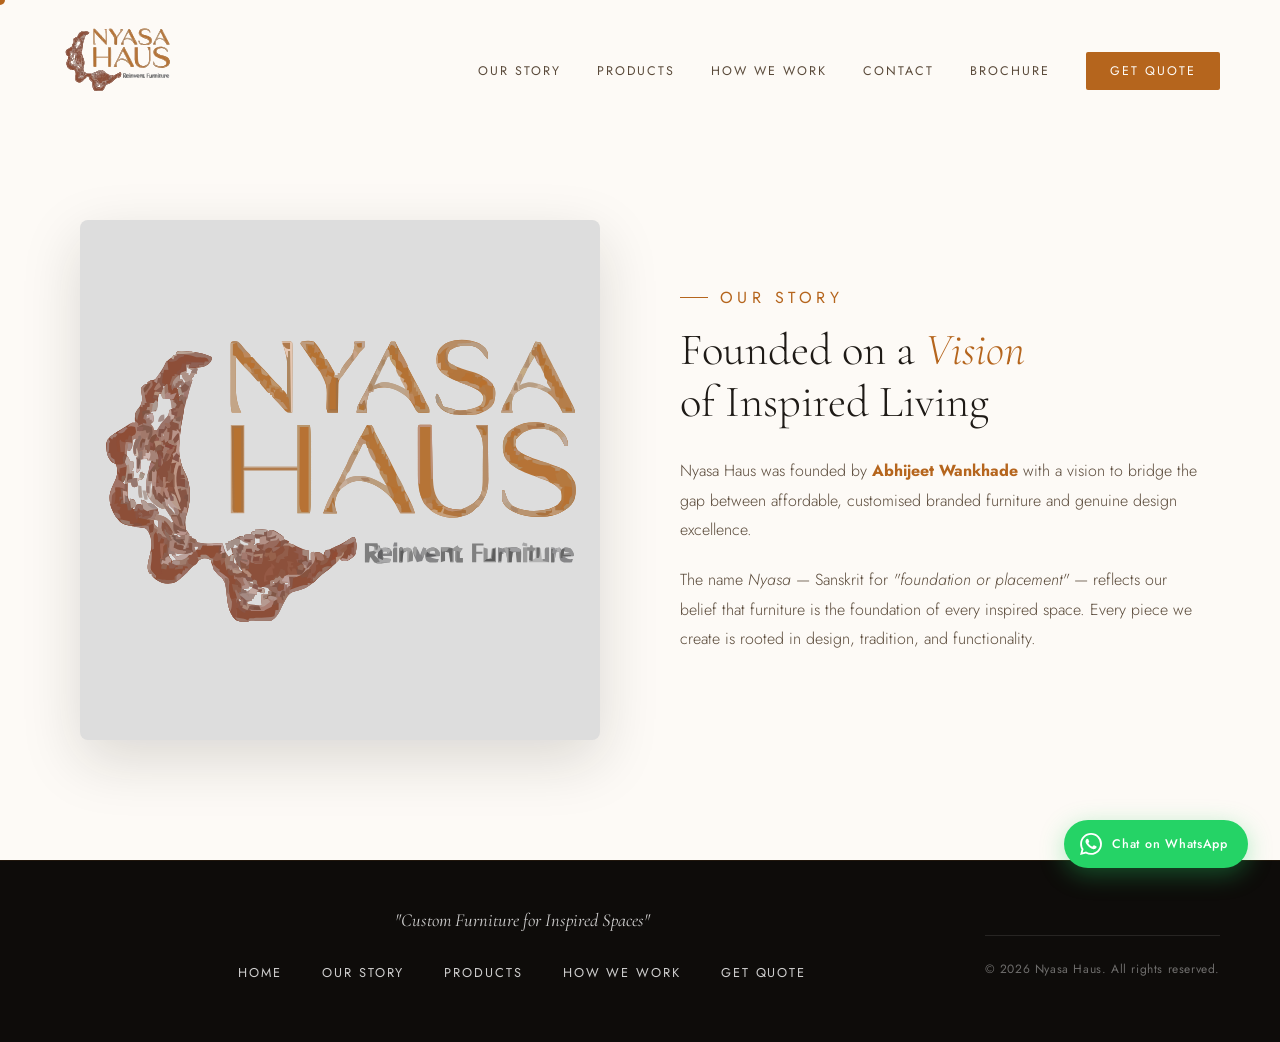
==== about.html @ 18d84069 "feat: implement hero image slider, update site logo to SVG, and add new product assets" ====
<!DOCTYPE html>
<html lang="en">

<head>
  <meta charset="UTF-8">
  <meta name="viewport" content="width=device-width, initial-scale=1.0">
  <title>Nyasa Haus — Reinvent Furniture</title>
  <link rel="icon" type="image/svg+xml" href="nysa_logo.svg">
  <link
    href="https://fonts.googleapis.com/css2?family=Cormorant+Garamond:ital,wght@0,300;0,400;0,500;0,600;1,300;1,400&family=Jost:wght@300;400;500&display=swap"
    rel="stylesheet">
  <link rel="stylesheet" href="style.css">
</head>

<body>

  <!-- Custom Cursor -->
  <div id="cursor"></div>

  <!-- ── NAV ── -->
  <nav id="nav">
    <a href="index.html" class="nav-logo"><img src="nysa_logo.svg" alt="Nyasa Haus Logo"></a>
    <ul class="nav-links">
      <li><a href="about.html">Our Story</a></li>
      <li><a href="products.html">Products</a></li>
      <!-- <li><a href="projects.html">Our Projects</a></li> -->
      <li><a href="how-we-work.html">How We Work</a></li>
      <li><a href="contact.html">Contact</a></li>
      <li><a href="https://drive.google.com/drive/u/0/folders/1VdUtVTle_fMXnNMbzQ4u52gij57N4GYP" target="_blank">Brochure</a></li>
      <li><a href="contact.html" class="nav-cta">Get Quote</a></li>
    </ul>

    <!-- Mobile Hamburger Toggle -->
    <div class="hamburger" id="hamburger" onclick="toggleMobileNav()">
      <span></span>
      <span></span>
      <span></span>
    </div>
  </nav>

  <!-- Mobile Overlay Menu -->
  <div class="mobile-nav-overlay" id="mobileNavOverlay">
    <div onclick="toggleMobileNav()"
      style="position: absolute; top: 20px; right: 25px; font-size: 3rem; color: var(--charcoal); cursor: pointer; line-height: 1; transition: transform 0.3s;"
      onmouseover="this.style.transform='rotate(90deg)'" onmouseout="this.style.transform='none'">&times;</div>
    <ul class="mobile-nav-links">
      <li><a href="about.html" onclick="toggleMobileNav()">Our Story</a></li>
      <li><a href="products.html" onclick="toggleMobileNav()">Products</a></li>
      <!-- <li><a href="projects.html" onclick="toggleMobileNav()">Our Projects</a></li> -->
      <li><a href="how-we-work.html" onclick="toggleMobileNav()">How We Work</a></li>
      <li><a href="contact.html" onclick="toggleMobileNav()">Contact</a></li>
      <li><a href="https://drive.google.com/drive/u/0/folders/1VdUtVTle_fMXnNMbzQ4u52gij57N4GYP" target="_blank" onclick="toggleMobileNav()">Brochure</a></li>
      <li><a href="contact.html" onclick="toggleMobileNav()" style="color: var(--gold); margin-top: 20px;">Get Quote</a>
      </li>
    </ul>
  </div>


  <!-- ── ABOUT PAGE ── -->
  <section id="about" style="padding-top: 150px;">
    <div class="container">
      <div class="about-grid">
        <div class="about-visual reveal">
          <div class="about-card about-card-main"
            style="background:#ddd; width:100%; height:100%; border-radius:8px; overflow:hidden;">
            <!-- Dummy Image placeholder -->
            <img src="nysa_logo.svg" alt="Founder" style="width:100%; height:100%; object-fit:cover;">
          </div>
        </div>
        <div class="about-text">
          <div class="section-label reveal">Our Story</div>
          <h2 class="section-title reveal reveal-delay-1">
            Founded on a <em>Vision</em><br>of Inspired Living
          </h2>
          <div class="reveal reveal-delay-2" style="margin-top:28px;">
            <p>Nyasa Haus was founded by <a href="https://www.linkedin.com/in/abhijeet-wankhade-3778001b/" target="_blank" style="color:var(--teak); text-decoration:none;"><strong>Abhijeet Wankhade</strong></a> with a vision to
              bridge the gap between affordable, customised branded furniture and genuine design excellence.</p>
            <p>The name <em>Nyasa</em> — Sanskrit for <em>"foundation or placement"</em> — reflects our belief that
              furniture is the foundation of every inspired space. Every piece we create is rooted in design, tradition,
              and functionality.</p>
          </div>
        </div>
      </div>
    </div>
  </section>
  <!-- ── WHATSAPP FLOAT ── -->
  <a href="https://wa.me/917798900022?text=Hi%20Nyasa%20Haus%2C%20I%27d%20like%20to%20enquire%20about%20custom%20furniture."
    class="wa-float" target="_blank" rel="noopener" aria-label="Chat on WhatsApp">
    <svg viewBox="0 0 24 24" fill="currentColor" xmlns="http://www.w3.org/2000/svg">
      <path
        d="M17.472 14.382c-.297-.149-1.758-.867-2.03-.967-.273-.099-.471-.148-.67.15-.197.297-.767.966-.94 1.164-.173.199-.347.223-.644.075-.297-.15-1.255-.463-2.39-1.475-.883-.788-1.48-1.761-1.653-2.059-.173-.297-.018-.458.13-.606.134-.133.298-.347.446-.52.149-.174.198-.298.298-.497.099-.198.05-.371-.025-.52-.075-.149-.669-1.612-.916-2.207-.242-.579-.487-.5-.669-.51-.173-.008-.371-.01-.57-.01-.198 0-.52.074-.792.372-.272.297-1.04 1.016-1.04 2.479 0 1.462 1.065 2.875 1.213 3.074.149.198 2.096 3.2 5.077 4.487.709.306 1.262.489 1.694.625.712.227 1.36.195 1.871.118.571-.085 1.758-.719 2.006-1.413.248-.694.248-1.289.173-1.413-.074-.124-.272-.198-.57-.347m-5.421 7.403h-.004a9.87 9.87 0 01-5.031-1.378l-.361-.214-3.741.982.998-3.648-.235-.374a9.86 9.86 0 01-1.51-5.26c.001-5.45 4.436-9.884 9.888-9.884 2.64 0 5.122 1.03 6.988 2.898a9.825 9.825 0 012.893 6.994c-.003 5.45-4.437 9.884-9.885 9.884m8.413-18.297A11.815 11.815 0 0012.05 0C5.495 0 .16 5.335.157 11.892c0 2.096.547 4.142 1.588 5.945L.057 24l6.305-1.654a11.882 11.882 0 005.683 1.448h.005c6.554 0 11.89-5.335 11.893-11.893a11.821 11.821 0 00-3.48-8.413z" />
    </svg>
    <span class="wa-text">Chat on WhatsApp</span>
  </a>

  <!-- ── FOOTER ── -->
  <footer>
    <div class="footer-content"
      style="display: flex; flex-direction: column; align-items: center; justify-content: center; max-width: 1240px; margin: 0 auto; padding: 0 60px 20px; text-align: center; gap: 32px;">
      <div class="footer-left">
        <!-- Logo removed as requested -->
        <div class="footer-tagline" style="margin-top: 8px; font-size: 1.15rem; color: rgba(255,255,255,0.8);">"Custom
          Furniture for Inspired Spaces"</div>
      </div>
      <div class="footer-links" style="display: flex; gap: 40px; flex-wrap: wrap; justify-content: center;">
        <a href="index.html"
          style="color: rgba(255,255,255,0.8); text-decoration: none; font-size: 0.8rem; letter-spacing: 0.15em; text-transform: uppercase; transition: color 0.3s;"
          onmouseover="this.style.color='var(--gold)'" onmouseout="this.style.color='rgba(255,255,255,0.8)'">Home</a>
        <a href="about.html"
          style="color: rgba(255,255,255,0.8); text-decoration: none; font-size: 0.8rem; letter-spacing: 0.15em; text-transform: uppercase; transition: color 0.3s;"
          onmouseover="this.style.color='var(--gold)'" onmouseout="this.style.color='rgba(255,255,255,0.8)'">Our
          Story</a>
        <a href="products.html"
          style="color: rgba(255,255,255,0.8); text-decoration: none; font-size: 0.8rem; letter-spacing: 0.15em; text-transform: uppercase; transition: color 0.3s;"
          onmouseover="this.style.color='var(--gold)'"
          onmouseout="this.style.color='rgba(255,255,255,0.8)'">Products</a>
        <!-- <a href="projects.html" style="color: rgba(255,255,255,0.8); text-decoration: none; font-size: 0.8rem; letter-spacing: 0.15em; text-transform: uppercase; transition: color 0.3s;" onmouseover="this.style.color='var(--gold)'" onmouseout="this.style.color='rgba(255,255,255,0.8)'">Our Projects</a> -->
        <a href="how-we-work.html"
          style="color: rgba(255,255,255,0.8); text-decoration: none; font-size: 0.8rem; letter-spacing: 0.15em; text-transform: uppercase; transition: color 0.3s;"
          onmouseover="this.style.color='var(--gold)'" onmouseout="this.style.color='rgba(255,255,255,0.8)'">How We
          Work</a>
        <a href="index.html#contact"
          style="color: rgba(255,255,255,0.8); text-decoration: none; font-size: 0.8rem; letter-spacing: 0.15em; text-transform: uppercase; transition: color 0.3s;"
          onmouseover="this.style.color='var(--gold)'" onmouseout="this.style.color='rgba(255,255,255,0.8)'">Get
          Quote</a>
      </div>
    </div>
    <div class="footer-bottom"
      style="text-align: center; padding-top: 24px; border-top: 1px solid rgba(255,255,255,0.1); margin-top: 10px;">
      <div class="footer-copy" style="font-size: 0.75rem; color: rgba(255,255,255,0.4); letter-spacing: 0.05em;">© 2026
        Nyasa Haus. All rights reserved.</div>
    </div>
  </footer>

  <script src="script.js"></script>
</body>

</html>
---- style.css ----
*,
*::before,
*::after {
  margin: 0;
  padding: 0;
  box-sizing: border-box;
}

:root {
  --cream: #f9f4ee;
  --warm-white: #fdfaf6;
  --teak: #b5651d;
  --teak-dark: #8b4513;
  --teak-light: #d4894a;
  --gold: #c8963c;
  --charcoal: #1e1a16;
  --mid: #5a4a3a;
  --light-mid: #8a7060;
  --border: rgba(181, 101, 29, 0.18);
  --section-gap: 120px;
}

html {
  scroll-behavior: smooth;
}

body {
  font-family: 'Jost', sans-serif;
  background: var(--warm-white);
  color: var(--charcoal);
  overflow-x: hidden;
}

/* â”€â”€ CURSOR â”€â”€ */
body {
  cursor: none;
}

#cursor {
  width: 10px;
  height: 10px;
  background: var(--teak);
  border-radius: 50%;
  position: fixed;
  top: 0;
  left: 0;
  pointer-events: none;
  z-index: 9999;
  transform: translate(-50%, -50%);
  transition: transform 0.08s ease, width 0.25s ease, height 0.25s ease, background 0.25s ease;
}

#cursor.big {
  width: 44px;
  height: 44px;
  background: transparent;
  border: 1.5px solid var(--teak);
}

/* â”€â”€ NAV â”€â”€ */
nav {
  position: fixed;
  top: 0;
  left: 0;
  right: 0;
  z-index: 100;
  display: flex;
  justify-content: space-between;
  align-items: center;
  padding: 22px 60px;
  transition: background 0.4s, padding 0.4s;
}

nav.scrolled {
  background: rgba(253, 250, 246, 0.95);
  backdrop-filter: blur(12px);
  padding: 14px 60px;
  box-shadow: 0 1px 0 var(--border);
}

.nav-logo {
  display: flex;
  align-items: center;
  text-decoration: none;
  flex-shrink: 0;
}

.nav-logo img {
  height: 56px;
  width: auto;
  object-fit: contain;
  transition: opacity 0.3s, height 0.3s;
}

nav.scrolled .nav-logo img {
  height: 42px;
}

.nav-links {
  display: flex;
  gap: 36px;
  list-style: none;
}

.nav-links a {
  font-size: 0.78rem;
  letter-spacing: 0.16em;
  text-transform: uppercase;
  color: var(--mid);
  text-decoration: none;
  position: relative;
  transition: color 0.3s;
}

.nav-links a::after {
  content: '';
  position: absolute;
  bottom: -3px;
  left: 0;
  width: 0;
  height: 1px;
  background: var(--teak);
  transition: width 0.3s;
}

.nav-links a:hover {
  color: var(--teak);
}

.nav-links a:hover::after {
  width: 100%;
}

.nav-cta {
  font-size: 0.75rem;
  letter-spacing: 0.15em;
  text-transform: uppercase;
  color: var(--warm-white) !important;
  background: var(--teak);
  padding: 10px 24px;
  border-radius: 2px;
  transition: background 0.3s !important;
}

.nav-cta:hover {
  background: var(--teak-dark) !important;
  color: var(--warm-white) !important;
}

.nav-cta::after {
  display: none !important;
}

/* â”€â”€ MOBILE NAV â”€â”€ */
.hamburger {
  display: none;
  flex-direction: column;
  gap: 6px;
  cursor: pointer;
  z-index: 102;
  /* Above overlay */
  padding: 10px;
}

.hamburger span {
  width: 32px;
  height: 2px;
  background: var(--charcoal);
  display: block;
  transition: all 0.3s ease-in-out;
  transform-origin: center;
}

.hamburger.active span:nth-child(1) {
  transform: translateY(8px) rotate(45deg);
}

.hamburger.active span:nth-child(2) {
  opacity: 0;
}

.hamburger.active span:nth-child(3) {
  transform: translateY(-8px) rotate(-45deg);
}

.mobile-nav-overlay {
  position: fixed;
  top: 0;
  left: 0;
  width: 100%;
  height: 100vh;
  background: rgba(249, 244, 238, 0.98);
  backdrop-filter: blur(10px);
  z-index: 101;
  display: flex;
  flex-direction: column;
  justify-content: center;
  align-items: center;
  opacity: 0;
  pointer-events: none;
  transform: translateY(-20px);
  transition: opacity 0.4s ease, transform 0.4s ease;
}

.mobile-nav-overlay.active {
  opacity: 1;
  pointer-events: auto;
  transform: translateY(0);
}

.mobile-nav-links {
  list-style: none;
  text-align: center;
  display: flex;
  flex-direction: column;
  gap: 30px;
}

.mobile-nav-links a {
  font-family: 'Cormorant Garamond', serif;
  font-size: 2.2rem;
  text-decoration: none;
  color: var(--charcoal);
  transition: color 0.3s;
}

/* â”€â”€ HERO â”€â”€ */
#hero {
  min-height: 100vh;
  display: grid;
  grid-template-columns: 1fr 1fr;
  position: relative;
  overflow: hidden;
}

.hero-left {
  background: var(--charcoal);
  display: flex;
  flex-direction: column;
  justify-content: flex-end;
  padding: 100px 70px 80px;
  position: relative;
  overflow: hidden;
}

.hero-left::before {
  content: '';
  position: absolute;
  inset: 0;
  background: url("data:image/svg+xml,%3Csvg width='60' height='60' viewBox='0 0 60 60' xmlns='http://www.w3.org/2000/svg'%3E%3Cg fill='none' fill-rule='evenodd'%3E%3Cg fill='%23b5651d' fill-opacity='0.04'%3E%3Cpath d='M36 34v-4h-2v4h-4v2h4v4h2v-4h4v-2h-4zm0-30V0h-2v4h-4v2h4v4h2V6h4V4h-4zM6 34v-4H4v4H0v2h4v4h2v-4h4v-2H6zM6 4V0H4v4H0v2h4v4h2V6h4V4H6z'/%3E%3C/g%3E%3C/g%3E%3C/svg%3E");
}

.hero-tag {
  font-size: 1.0rem;
  letter-spacing: 0.25em;
  text-transform: uppercase;
  color: var(--gold);
  margin-bottom: 24px;
  opacity: 0;
  animation: fadeUp 0.8s 0.3s forwards;
}

.hero-headline {
  font-family: 'Cormorant Garamond', serif;
  font-size: clamp(3.2rem, 5.5vw, 5.5rem);
  font-weight: 300;
  line-height: 1.08;
  color: var(--cream);
  margin-bottom: 30px;
  opacity: 0;
  animation: fadeUp 0.8s 0.5s forwards;
}

.hero-headline em {
  color: var(--teak-light);
  font-style: italic;
}

.hero-desc {
  font-size: 0.92rem;
  line-height: 1.8;
  color: rgba(249, 244, 238, 0.6);
  max-width: 380px;
  margin-bottom: 24px;
  font-weight: 300;
  opacity: 0;
  animation: fadeUp 0.8s 0.7s forwards;
}

.hero-urgency {
  display: inline-flex;
  align-items: center;
  gap: 10px;
  padding: 8px 16px;
  border-radius: 30px;
  background: rgba(200, 150, 60, 0.15);
  border: 1px solid rgba(200, 150, 60, 0.3);
  color: var(--cream);
  font-size: 0.8rem;
  margin-bottom: 40px;
  opacity: 0;
  animation: fadeUp 0.8s 0.8s forwards;
  width: fit-content;
}

.urgency-dot {
  width: 8px;
  height: 8px;
  border-radius: 50%;
  background: #4ade80;
  box-shadow: 0 0 8px rgba(74, 222, 128, 0.8);
  animation: pulseDot 2s infinite;
}

@keyframes pulseDot {
  0% {
    transform: scale(1);
    opacity: 1;
  }

  50% {
    transform: scale(1.2);
    opacity: 0.6;
  }

  100% {
    transform: scale(1);
    opacity: 1;
  }
}

.hero-buttons {
  display: flex;
  gap: 16px;
  opacity: 0;
  animation: fadeUp 0.8s 0.9s forwards;
}

.btn-primary {
  display: inline-block;
  font-size: 0.75rem;
  letter-spacing: 0.15em;
  text-transform: uppercase;
  color: var(--charcoal);
  background: var(--gold);
  padding: 14px 32px;
  border-radius: 2px;
  text-decoration: none;
  transition: background 0.3s, transform 0.2s;
}

.btn-primary:hover {
  background: var(--teak-light);
  transform: translateY(-2px);
}

.btn-outline {
  display: inline-block;
  font-size: 0.75rem;
  letter-spacing: 0.15em;
  text-transform: uppercase;
  color: var(--cream);
  border: 1px solid rgba(249, 244, 238, 0.35);
  padding: 14px 32px;
  border-radius: 2px;
  text-decoration: none;
  transition: border-color 0.3s, background 0.3s;
}

.btn-outline:hover {
  border-color: var(--gold);
  background: rgba(200, 150, 60, 0.1);
}

.hero-right {
  position: relative;
  background: var(--cream);
  overflow: hidden;
}

.hero-slider {
  width: 100%;
  height: 100%;
  position: relative;
  overflow: hidden;
  background: var(--charcoal);
}

.hero-slide {
  position: absolute;
  top: 0;
  left: 0;
  width: 100%;
  height: 100%;
  object-fit: cover;
  opacity: 0;
  transform: scale(1.05); /* Slight zoom for luxurious effect */
  transition: opacity 1.5s ease-in-out, transform 5s linear;
  z-index: 1;
}

.hero-slide.active {
  opacity: 1;
  transform: scale(1); /* Zooms out slightly while visible */
  z-index: 2;
}

/* Placeholder gradient for hero image */
.hero-img-placeholder {
  width: 100%;
  height: 100%;
  background: linear-gradient(135deg, #d4894a 0%, #8b4513 40%, #1e1a16 100%);
  display: flex;
  align-items: center;
  justify-content: center;
  flex-direction: column;
  gap: 12px;
  opacity: 0;
  animation: fadeIn 1.2s 0.4s forwards;
}

.hero-img-placeholder svg {
  width: 120px;
  opacity: 0.18;
}

.hero-scroll-hint {
  position: absolute;
  bottom: 36px;
  left: 50%;
  transform: translateX(-50%);
  display: flex;
  flex-direction: column;
  align-items: center;
  gap: 10px;
  color: rgba(249, 244, 238, 0.4);
  font-size: 0.65rem;
  letter-spacing: 0.2em;
  text-transform: uppercase;
  opacity: 0;
  animation: fadeIn 1s 1.4s forwards;
}

.scroll-line {
  width: 1px;
  height: 48px;
  background: linear-gradient(to bottom, transparent, rgba(181, 101, 29, 0.6));
  animation: scrollPulse 2s infinite;
}

@keyframes scrollPulse {

  0%,
  100% {
    opacity: 0.4;
  }

  50% {
    opacity: 1;
  }
}

.hero-stats {
  position: absolute;
  bottom: 40px;
  right: 40px;
  display: flex;
  gap: 28px;
  opacity: 0;
  z-index: 10;
  animation: fadeUp 0.8s 1.1s forwards;
}

.hero-stat {
  text-align: center;
}

.hero-stat-num {
  font-family: 'Cormorant Garamond', serif;
  font-size: 2rem;
  font-weight: 500;
  color: var(--teak-dark);
  line-height: 1;
}

.hero-stat-label {
  font-size: 0.62rem;
  letter-spacing: 0.15em;
  text-transform: uppercase;
  color: var(--light-mid);
  margin-top: 4px;
}

/* â”€â”€ MARQUEE â”€â”€ */
.marquee-strip {
  background: var(--teak);
  padding: 14px 0;
  overflow: hidden;
  white-space: nowrap;
}

.marquee-inner {
  display: inline-flex;
  gap: 0;
  animation: marquee 22s linear infinite;
}

.marquee-inner span {
  font-size: 0.72rem;
  letter-spacing: 0.2em;
  text-transform: uppercase;
  color: var(--cream);
  padding: 0 32px;
}

.marquee-inner .dot {
  color: var(--gold);
  font-size: 1rem;
}

@keyframes marquee {
  from {
    transform: translateX(0);
  }

  to {
    transform: translateX(-50%);
  }
}

/* â”€â”€ SECTION COMMONS â”€â”€ */
section {
  padding: var(--section-gap) 0;
}

.container {
  max-width: 1240px;
  margin: 0 auto;
  padding: 0 60px;
}

.section-label {
  font-size: 1rem;
  letter-spacing: 0.28em;
  text-transform: uppercase;
  color: var(--teak);
  margin-bottom: 16px;
  display: flex;
  align-items: center;
  gap: 12px;
}

.section-label::before {
  content: '';
  display: block;
  width: 28px;
  height: 1px;
  background: var(--teak);
}

.section-title {
  font-family: 'Cormorant Garamond', serif;
  font-size: clamp(2.2rem, 3.5vw, 3.4rem);
  font-weight: 300;
  line-height: 1.15;
  color: var(--charcoal);
}

.section-title em {
  font-style: italic;
  color: var(--teak);
}

/* â”€â”€ ABOUT â”€â”€ */
#about {
  background: var(--warm-white);
}

.about-grid {
  display: grid;
  grid-template-columns: 1fr 1fr;
  gap: 80px;
  align-items: center;
  margin-top: 70px;
}

.about-visual {
  position: relative;
  height: 520px;
}

.about-card {
  position: absolute;
  border-radius: 3px;
  overflow: hidden;
  box-shadow: 0 20px 60px rgba(30, 26, 22, 0.15);
}

.about-card-main {
  width: 78%;
  height: 78%;
  top: 0;
  left: 0;
  background: linear-gradient(145deg, #c8903c 0%, #8b4513 60%, #1e1a16 100%);
  display: flex;
  align-items: center;
  justify-content: center;
}

.about-card-accent {
  width: 52%;
  height: 46%;
  bottom: 0;
  right: 0;
  background: var(--cream);
  border: 1px solid var(--border);
  display: flex;
  flex-direction: column;
  align-items: center;
  justify-content: center;
  gap: 6px;
}

.about-card-accent .big-num {
  font-family: 'Cormorant Garamond', serif;
  font-size: 3.5rem;
  font-weight: 300;
  color: var(--teak);
  line-height: 1;
}

.about-card-accent .big-label {
  font-size: 0.7rem;
  letter-spacing: 0.18em;
  text-transform: uppercase;
  color: var(--mid);
  text-align: center;
  padding: 0 16px;
}

.wood-icon {
  width: 80px;
  opacity: 0.25;
}

.about-text p {
  font-size: 1rem;
  line-height: 1.85;
  color: var(--mid);
  font-weight: 300;
  margin-bottom: 20px;
}

.about-pillars {
  margin-top: 36px;
  display: grid;
  grid-template-columns: 1fr 1fr;
  gap: 20px;
}

.pillar {
  padding: 20px;
  border: 1px solid var(--border);
  border-radius: 3px;
  background: var(--cream);
  transition: border-color 0.3s, transform 0.3s;
}

.pillar:hover {
  border-color: var(--teak);
  transform: translateY(-3px);
}

.pillar-icon {
  font-size: 1.4rem;
  margin-bottom: 10px;
}

.pillar h4 {
  font-family: 'Cormorant Garamond', serif;
  font-size: 1.1rem;
  font-weight: 500;
  color: var(--charcoal);
  margin-bottom: 6px;
}

.pillar p {
  font-size: 0.8rem;
  line-height: 1.6;
  color: var(--light-mid);
  margin: 0 !important;
}

/* â”€â”€ CATEGORIES â”€â”€ */
#categories {
  background: var(--charcoal);
}

#categories .section-label {
  color: var(--gold);
}

#categories .section-label::before {
  background: var(--gold);
}

#categories .section-title {
  color: var(--cream);
}

.cat-grid {
  margin-top: 60px;
  display: grid;
  grid-template-columns: repeat(3, 1fr);
  gap: 2px;
}

.cat-card {
  position: relative;
  height: 400px;
  overflow: hidden;
  cursor: none;
}

.cat-bg {
  position: absolute;
  inset: 0;
  transition: transform 0.6s ease;
}

.cat-card:hover .cat-bg {
  transform: scale(1.06);
}

.cat-bg-1 {
  background: linear-gradient(160deg, #6b3a1f 0%, #2c1810 100%);
}

.cat-bg-2 {
  background: linear-gradient(160deg, #2a3a2a 0%, #1a2520 100%);
}

.cat-bg-3 {
  background: linear-gradient(160deg, #3a2a1a 0%, #1e1510 100%);
}

.cat-overlay {
  position: absolute;
  inset: 0;
  background: linear-gradient(to top, rgba(0, 0, 0, 0.75) 0%, rgba(0, 0, 0, 0.1) 60%);
  display: flex;
  flex-direction: column;
  justify-content: flex-end;
  padding: 36px 32px;
  transition: background 0.4s;
}

.cat-card:hover .cat-overlay {
  background: linear-gradient(to top, rgba(0, 0, 0, 0.88) 0%, rgba(0, 0, 0, 0.2) 50%);
}

.cat-num {
  font-family: 'Cormorant Garamond', serif;
  font-size: 4rem;
  font-weight: 300;
  color: rgba(200, 150, 60, 0.25);
  line-height: 1;
  margin-bottom: 8px;
  transition: color 0.4s;
}

.cat-card:hover .cat-num {
  color: rgba(200, 150, 60, 0.5);
}

.cat-icon {
  font-size: 2rem;
  margin-bottom: 12px;
}

.cat-title {
  font-family: 'Cormorant Garamond', serif;
  font-size: 1.8rem;
  font-weight: 400;
  color: var(--cream);
  margin-bottom: 10px;
}

.cat-desc {
  font-size: 0.82rem;
  line-height: 1.6;
  color: rgba(249, 244, 238, 0.65);
  font-weight: 300;
  max-height: 0;
  overflow: hidden;
  transition: max-height 0.4s ease;
}

.cat-card:hover .cat-desc {
  max-height: 80px;
}

.cat-arrow {
  margin-top: 20px;
  display: inline-block;
  padding: 10px 24px;
  font-size: 0.72rem;
  letter-spacing: 0.18em;
  text-transform: uppercase;
  color: var(--cream);
  background: var(--gold);
  border-radius: 40px;
  opacity: 0;
  transform: translateY(8px);
  transition: opacity 0.3s, transform 0.3s, background-color 0.3s;
}

.cat-card:hover .cat-arrow {
  opacity: 1;
  transform: translateY(0);
  background: var(--teak);
}

/* â”€â”€ MATERIALS â”€â”€ */
#materials {
  background: var(--cream);
}

.materials-intro {
  display: grid;
  grid-template-columns: 1fr 1fr;
  gap: 80px;
  align-items: center;
  margin-bottom: 60px;
}

.materials-intro p {
  font-size: 1rem;
  line-height: 1.85;
  color: var(--mid);
  font-weight: 300;
}

.mat-tabs {
  display: flex;
  gap: 6px;
  margin-bottom: 36px;
  border-bottom: 1px solid var(--border);
  padding-bottom: 0;
}

.mat-tab {
  font-size: 0.75rem;
  letter-spacing: 0.15em;
  text-transform: uppercase;
  color: var(--light-mid);
  padding: 10px 20px;
  border: none;
  background: none;
  cursor: none;
  border-bottom: 2px solid transparent;
  margin-bottom: -1px;
  transition: color 0.3s, border-color 0.3s;
}

.mat-tab.active {
  color: var(--teak);
  border-bottom-color: var(--teak);
}

.mat-grid {
  display: grid;
  grid-template-columns: repeat(6, 1fr);
  gap: 12px;
}

.mat-swatch {
  display: none;
  flex-direction: column;
  gap: 8px;
}

.mat-swatch.visible {
  display: flex;
}

.mat-swatch-color {
  height: 88px;
  border-radius: 3px;
  border: 1px solid var(--border);
  transition: transform 0.3s, box-shadow 0.3s;
  background-size: cover;
  background-position: center;
  background-color: var(--cream);
}

.mat-swatch:hover .mat-swatch-color {
  transform: scale(1.04);
  box-shadow: 0 8px 24px rgba(30, 26, 22, 0.12);
}

.mat-swatch-name {
  font-size: 0.72rem;
  letter-spacing: 0.08em;
  color: var(--mid);
  text-align: center;
}

/* Swatch images */
.s-teak {
  background-image: url('https://media.istockphoto.com/id/1263121103/photo/clean-teak-wood-texture-banner.webp?a=1&b=1&s=612x612&w=0&k=20&c=mJvuiZZ4ToPUc9C4iwBzsuNjMol3YVL3gQjBc6z8cjw=');
}

.s-mango {
  background-image: url('https://images.unsplash.com/photo-1644931551533-02906718127f?w=600&auto=format&fit=crop&q=60&ixlib=rb-4.1.0&ixid=M3wxMjA3fDB8MHxzZWFyY2h8Nnx8bWFuZ28lMjB3b29kJTIwdGV4dHVyZXxlbnwwfHwwfHx8MA%3D%3D');
}

.s-shesham {
  background-image: url('https://media.istockphoto.com/id/1320686433/photo/sheesham-wood-veneer-background.webp?a=1&b=1&s=612x612&w=0&k=20&c=CdkMxT3TIFg4a_Yv_w0IWsPysVffw7l5FfjVkM7xN1g=');
}

.s-mahogany {
  background-image: url('https://images.unsplash.com/photo-1678794792916-e5cb1217bed1?w=600&auto=format&fit=crop&q=60&ixlib=rb-4.1.0&ixid=M3wxMjA3fDB8MHxzZWFyY2h8M3x8bWFob2dhbnklMjB3b29kJTIwdGV4dHVyZXxlbnwwfHwwfHx8MA%3D%3D');
}

.s-acacia {
  background-image: url('https://images.unsplash.com/photo-1677338003679-b422eb979c5d?w=600&auto=format&fit=crop&q=60&ixlib=rb-4.1.0&ixid=M3wxMjA3fDB8MHxzZWFyY2h8Mnx8YWNhY2lhJTIwd29vZCUyMHRleHR1cmV8ZW58MHx8MHx8fDA%3D');
}

.s-pine {
  background-image: url('https://media.istockphoto.com/id/928697568/photo/natural-wood-texture-background.webp?a=1&b=1&s=612x612&w=0&k=20&c=49zxIXphNEnEvBMiXc6_wlimiQ1dEt2uBeFmaxUL-8U=');
}

.s-cherry {
  background-image: url('https://images.unsplash.com/photo-1736506159776-22ca388780fa?w=600&auto=format&fit=crop&q=60&ixlib=rb-4.1.0&ixid=M3wxMjA3fDB8MHxzZWFyY2h8MjB8fGNoZXJyeSUyMHdvb2QlMjB0ZXh0dXJlfGVufDB8fDB8fHww');
}

.s-black-granite {
  background-image: url('https://images.unsplash.com/photo-1694381559665-a24ccb0d41c3?w=600&auto=format&fit=crop&q=60&ixlib=rb-4.1.0&ixid=M3wxMjA3fDB8MHxzZWFyY2h8MTB8fGJsYWNrJTIwZ3Jhbml0ZSUyMHN1cmZhY2UlMjB0ZXh0dXJlfGVufDB8fDB8fHww');
}

.s-red-granite {
  background-image: url('https://images.unsplash.com/photo-1585749864763-de34e7afde1b?w=600&auto=format&fit=crop&q=60&ixlib=rb-4.1.0&ixid=M3wxMjA3fDB8MHxzZWFyY2h8Mnx8cmVkJTIwZ3Jhbml0ZSUyMHN1cmZhY2UlMjB0ZXh0dXJlfGVufDB8fDB8fHww');
}

.s-brown-granite {
  background-image: url('https://images.unsplash.com/photo-1679407263861-fd418ef4b5c7?w=600&auto=format&fit=crop&q=60&ixlib=rb-4.1.0&ixid=M3wxMjA3fDB8MHxzZWFyY2h8MTh8fGJyb3duJTIwZ3Jhbml0ZSUyMHN1cmZhY2UlMjB0ZXh0dXJlfGVufDB8fDB8fHww');
}

.s-white-marble {
  background-image: url('https://images.unsplash.com/photo-1694378061128-d3df24b1ae47?w=600&auto=format&fit=crop&q=60&ixlib=rb-4.1.0&ixid=M3wxMjA3fDB8MHxzZWFyY2h8Mnx8d2hpdGUlMjBtYXJiZWwlMjBzdXJmYWNlJTIwdGV4dHVyZXxlbnwwfHwwfHx8MA%3D%3D');
}

.s-black-marble {
  background-image: url('https://media.istockphoto.com/id/647750330/photo/black-background.jpg?s=612x612&w=0&k=20&c=kS2WRqf3bjTcwfmWhANTanFH6UHbO4zjEwDL6iC7gPg=');
}

.s-epoxy {
  background-image: url('https://images.unsplash.com/photo-1544880506-65996e8be978?w=600&auto=format&fit=crop&q=60&ixlib=rb-4.1.0&ixid=M3wxMjA3fDB8MHxzZWFyY2h8N3x8ZXBveHklMjBmdXJuaXR1cmUlMjB0ZXh0dXJlfGVufDB8fDB8fHww');
}

.s-matte {
  background-image: url('https://images.unsplash.com/photo-1736506159920-aa3701dc1ee6?w=600&auto=format&fit=crop&q=60&ixlib=rb-4.1.0&ixid=M3wxMjA3fDB8MHxzZWFyY2h8Nnx8bWF0dCUyMGZ1cm5pdHVyZSUyMHRleHR1cmV8ZW58MHx8MHx8fDA%3D');
}

.s-glossy {
  background-image: url('https://images.unsplash.com/photo-1573864960999-2b9e0d3db575?w=600&auto=format&fit=crop&q=60&ixlib=rb-4.1.0&ixid=M3wxMjA3fDB8MHxzZWFyY2h8MjB8fGdsb3NzeSUyMGZ1cm5pdHVyZSUyMHRleHR1cmV8ZW58MHx8MHx8fDA%3D');
}

.s-satin {
  background-image: url('https://images.unsplash.com/photo-1667227283849-24396056348f?w=600&auto=format&fit=crop&q=60&ixlib=rb-4.1.0&ixid=M3wxMjA3fDB8MHxzZWFyY2h8MTJ8fHNhdGluJTIwZmluaXNoJTIwZnVybml0dXJlJTIwdGV4dHVyZXxlbnwwfHwwfHx8MA%3D%3D');
}

.s-lacquer {
  background-image: url('https://media.istockphoto.com/id/2235524318/photo/a-detailed-macro-photograph-capturing-the-warm-flecked-texture-and-prominent-horizontal-grain.webp?a=1&b=1&s=612x612&w=0&k=20&c=1xV47VPgcFs3uTPMAcs5KyfTgi6ok-kHj9vGSeMrQ9w=');
}

.s-pu {
  background-image: url('https://media.istockphoto.com/id/542957646/photo/wood-oak-effect.webp?a=1&b=1&s=612x612&w=0&k=20&c=juBmJU3RfvpHHDLzvT63jNIerKcKgknDt0PnHbrbjsI=');
}

.s-antique {
  background-image: url('https://images.unsplash.com/photo-1614535683569-129faaa108f7?w=600&auto=format&fit=crop&q=60&ixlib=rb-4.1.0&ixid=M3wxMjA3fDB8MHxzZWFyY2h8OHx8YW50aXF1ZSUyMGZpbmlzaCUyMGZ1cm5pdHVyZSUyMHRleHR1cmV8ZW58MHx8MHx8fDA%3D');
}

.s-cotton {
  background-image: url('https://media.istockphoto.com/id/183815050/photo/high-resolution-white-textile.webp?a=1&b=1&s=612x612&w=0&k=20&c=M6HC3XmO9spWZ3wA_awxT5-wjPqbflYwib3g-DSQBm8=');
}

.s-velvet {
  background-image: url('https://images.unsplash.com/photo-1634225162109-f9ae3675d164?w=600&auto=format&fit=crop&q=60&ixlib=rb-4.1.0&ixid=M3wxMjA3fDB8MHxzZWFyY2h8MTF8fHZlbHZldCUyMGNvdHRvbiUyMHRleHR1cmV8ZW58MHx8MHx8fDA%3D');
}

.s-linen {
  background-image: url('https://plus.unsplash.com/premium_photo-1756717252847-9f074371434a?w=600&auto=format&fit=crop&q=60&ixlib=rb-4.1.0&ixid=M3wxMjA3fDB8MHxzZWFyY2h8MXx8bGluZW4lMjBjb3R0b24lMjB0ZXh0dXJlfGVufDB8fDB8fHww');
}

.s-leather {
  background-image: url('https://images.unsplash.com/photo-1571829604981-ea159f94e5ad?w=600&auto=format&fit=crop&q=60&ixlib=rb-4.1.0&ixid=M3wxMjA3fDB8MHxzZWFyY2h8Mnx8bGVhdGhlciUyMHRleHR1cmV8ZW58MHx8MHx8fDA%3D');
}

.s-suede {
  background-image: url('https://images.unsplash.com/photo-1599568723850-14196ee0f991?w=600&auto=format&fit=crop&q=60&ixlib=rb-4.1.0&ixid=M3wxMjA3fDB8MHxzZWFyY2h8NHx8c3VlZGUlMjB0ZXh0dXJlfGVufDB8fDB8fHww');
}

.s-jute {
  background-image: url('https://images.unsplash.com/photo-1608424371207-ab70d9d68e80?w=600&auto=format&fit=crop&q=60&ixlib=rb-4.1.0&ixid=M3wxMjA3fDB8MHxzZWFyY2h8Mnx8anV0ZSUyMHRleHR1cmV8ZW58MHx8MHx8fDA%3D');
}

/* â”€â”€ PROCESS â”€â”€ */
#process {
  background: var(--warm-white);
}

.process-steps {
  margin-top: 70px;
  display: grid;
  grid-template-columns: repeat(6, 1fr);
  position: relative;
}

.process-steps::before {
  content: '';
  position: absolute;
  top: 28px;
  left: 8.33%;
  right: 8.33%;
  height: 1px;
  background: var(--border);
}

.process-step {
  display: flex;
  flex-direction: column;
  align-items: center;
  text-align: center;
  padding: 0 12px;
  position: relative;
}

.step-dot {
  width: 80px;
  height: 80px;
  border-radius: 50%;
  border: 1.5px solid var(--border);
  background: var(--warm-white);
  display: flex;
  align-items: center;
  justify-content: center;
  font-size: 2.2rem;
  margin-bottom: 20px;
  position: relative;
  z-index: 1;
  transition: border-color 0.3s, background 0.3s, transform 0.3s;
}

.process-step:hover .step-dot {
  border-color: var(--teak);
  background: var(--teak);
  transform: scale(1.1);
}

.step-num {
  font-family: 'Cormorant Garamond', serif;
  font-size: 0.65rem;
  letter-spacing: 0.2em;
  color: var(--teak);
  margin-bottom: 8px;
}

.step-title {
  font-family: 'Cormorant Garamond', serif;
  font-size: 1rem;
  font-weight: 500;
  color: var(--charcoal);
  margin-bottom: 8px;
}

.step-desc {
  font-size: 0.75rem;
  line-height: 1.6;
  color: var(--light-mid);
}

/* â”€â”€ MANUFACTURING â”€â”€ */
#manufacturing {
  background: var(--charcoal);
}

#manufacturing .section-label {
  color: var(--gold);
}

#manufacturing .section-label::before {
  background: var(--gold);
}

#manufacturing .section-title {
  color: var(--cream);
}

.mfg-grid {
  margin-top: 60px;
  display: grid;
  grid-template-columns: 1fr 1.4fr;
  gap: 60px;
  align-items: start;
}

.mfg-locations {
  display: flex;
  flex-direction: column;
  gap: 16px;
}

.mfg-location-card {
  padding: 24px;
  border: 1px solid rgba(181, 101, 29, 0.2);
  border-radius: 3px;
  background: rgba(255, 255, 255, 0.03);
  display: flex;
  gap: 16px;
  align-items: center;
  transition: border-color 0.3s, background 0.3s;
  cursor: none;
}

.mfg-location-card:hover {
  border-color: var(--gold);
  background: rgba(200, 150, 60, 0.05);
}

.mfg-loc-icon {
  font-size: 1.8rem;
  flex-shrink: 0;
}

.mfg-loc-name {
  font-family: 'Cormorant Garamond', serif;
  font-size: 1.3rem;
  font-weight: 400;
  color: var(--cream);
  margin-bottom: 4px;
}

.mfg-loc-desc {
  font-size: 0.78rem;
  line-height: 1.5;
  color: rgba(249, 244, 238, 0.5);
}

.mfg-timeline-box {
  border: 1px solid rgba(181, 101, 29, 0.2);
  border-radius: 3px;
  padding: 36px;
  background: rgba(255, 255, 255, 0.02);
}

.mfg-timeline-title {
  font-family: 'Cormorant Garamond', serif;
  font-size: 1.4rem;
  color: var(--cream);
  margin-bottom: 28px;
  font-weight: 300;
}

.timeline-row {
  display: grid;
  grid-template-columns: 140px 1fr;
  gap: 12px;
  margin-bottom: 14px;
  align-items: center;
}

.timeline-label {
  font-size: 0.72rem;
  letter-spacing: 0.08em;
  text-transform: uppercase;
  color: rgba(249, 244, 238, 0.55);
  text-align: right;
  padding-right: 16px;
}

.timeline-bar-track {
  height: 6px;
  background: rgba(255, 255, 255, 0.06);
  border-radius: 3px;
  overflow: hidden;
}

.timeline-bar-fill {
  height: 100%;
  background: var(--teak);
  border-radius: 3px;
  transform-origin: left;
  transform: scaleX(0);
  transition: transform 1s ease;
}

.timeline-bar-fill.animate {
  transform: scaleX(1);
}

.mfg-note {
  margin-top: 28px;
  padding: 16px 20px;
  background: rgba(200, 150, 60, 0.08);
  border-left: 2px solid var(--gold);
  border-radius: 2px;
}

.mfg-note p {
  font-size: 0.82rem;
  line-height: 1.6;
  color: rgba(249, 244, 238, 0.65);
}

.mfg-note strong {
  color: var(--gold);
}

/* â”€â”€ GALLERY â”€â”€ */
#gallery {
  background: var(--cream);
  padding-top: 0;
}

.gallery-header {
  padding: var(--section-gap) 0 50px;
}

.gallery-grid {
  display: grid;
  grid-template-columns: repeat(4, 1fr);
  grid-template-rows: auto;
  gap: 3px;
}

.gallery-item {
  overflow: hidden;
  position: relative;
  cursor: none;
}

.gallery-item.tall {
  grid-row: span 2;
}

.gallery-item.wide {
  grid-column: span 2;
}

.gallery-bg {
  width: 100%;
  height: 100%;
  min-height: 220px;
  transition: transform 0.6s ease;
  display: flex;
  align-items: center;
  justify-content: center;
  font-size: 2rem;
  color: rgba(255, 255, 255, 0.2);
}

.gallery-item:hover .gallery-bg {
  transform: scale(1.05);
}

.g1 {
  background: linear-gradient(145deg, #8b4513, #2c1810);
  min-height: 280px;
}

.g2 {
  background: linear-gradient(145deg, #4a6040, #2a3a28);
}

.g3 {
  background: linear-gradient(145deg, #2a2a3a, #1a1a2a);
  min-height: 280px;
}

.g4 {
  background: linear-gradient(145deg, #7a5030, #3a2818);
}

.g5 {
  background: linear-gradient(145deg, #5a3a28, #1e1410);
}

.g6 {
  background: linear-gradient(145deg, #3a4a30, #202a18);
}

.g7 {
  background: linear-gradient(145deg, #6b4020, #3a2010);
}

.g8 {
  background: linear-gradient(145deg, #3a3a5a, #1a1a30);
}

.gallery-overlay {
  position: absolute;
  inset: 0;
  background: rgba(0, 0, 0, 0);
  display: flex;
  align-items: flex-end;
  padding: 20px;
  transition: background 0.4s;
}

.gallery-item:hover .gallery-overlay {
  background: rgba(0, 0, 0, 0.4);
}

.gallery-label {
  font-size: 0.72rem;
  letter-spacing: 0.18em;
  text-transform: uppercase;
  color: var(--cream);
  opacity: 0;
  transform: translateY(8px);
  transition: opacity 0.3s, transform 0.3s;
}

.gallery-item:hover .gallery-label {
  opacity: 1;
  transform: translateY(0);
}

/* â”€â”€ CONTACT â”€â”€ */
#contact {
  background: var(--charcoal);
}

#contact .section-label {
  color: var(--gold);
}

#contact .section-label::before {
  background: var(--gold);
}

#contact .section-title {
  color: var(--cream);
}

.contact-grid {
  display: grid;
  grid-template-columns: 1fr 1fr;
  gap: 80px;
  margin-top: 60px;
}

.contact-info {
  display: flex;
  flex-direction: column;
  gap: 32px;
}

.contact-block-label {
  font-size: 0.65rem;
  letter-spacing: 0.25em;
  text-transform: uppercase;
  color: var(--gold);
  margin-bottom: 10px;
}

.contact-block-value {
  font-family: 'Cormorant Garamond', serif;
  font-size: 1.3rem;
  color: var(--cream);
  font-weight: 300;
  line-height: 1.5;
}

.contact-form {
  display: flex;
  flex-direction: column;
  gap: 16px;
}

.form-row {
  display: grid;
  grid-template-columns: 1fr 1fr;
  gap: 16px;
}

.form-group {
  display: flex;
  flex-direction: column;
  gap: 8px;
}

.form-group label {
  font-size: 0.68rem;
  letter-spacing: 0.18em;
  text-transform: uppercase;
  color: rgba(249, 244, 238, 0.5);
}

.form-group input,
.form-group textarea,
.form-group select {
  background: rgba(255, 255, 255, 0.04);
  border: 1px solid rgba(181, 101, 29, 0.2);
  border-radius: 2px;
  padding: 12px 16px;
  color: var(--cream);
  font-family: 'Jost', sans-serif;
  font-size: 0.88rem;
  font-weight: 300;
  outline: none;
  transition: border-color 0.3s;
}

.form-group input:focus,
.form-group textarea:focus,
.form-group select:focus {
  border-color: var(--teak);
}

.form-group textarea {
  height: 100px;
  resize: none;
}

.form-group select option {
  background: var(--charcoal);
}

.form-submit {
  background: var(--gold);
  color: var(--charcoal);
  border: none;
  padding: 14px 36px;
  font-family: 'Jost', sans-serif;
  font-size: 0.75rem;
  letter-spacing: 0.18em;
  text-transform: uppercase;
  border-radius: 2px;
  cursor: none;
  align-self: flex-start;
  transition: background 0.3s, transform 0.2s;
}

.form-submit:hover {
  background: var(--teak-light);
  transform: translateY(-2px);
}

/* â”€â”€ FOOTER â”€â”€ */
footer {
  background: #0e0c0a;
  padding: 40px 60px;
  display: flex;
  justify-content: space-between;
  align-items: center;
  border-top: 1px solid rgba(181, 101, 29, 0.12);
}

.footer-logo {
  display: flex;
  align-items: center;
}

.footer-logo img {
  height: 44px;
  width: auto;
  object-fit: contain;
  opacity: 0.9;
}

.footer-copy {
  font-size: 0.72rem;
  color: rgba(249, 244, 238, 0.3);
  letter-spacing: 0.08em;
}

.footer-tagline {
  font-family: 'Cormorant Garamond', serif;
  font-size: 0.95rem;
  font-style: italic;
  color: rgba(249, 244, 238, 0.4);
}

/* â”€â”€ ANIMATIONS â”€â”€ */
@keyframes fadeUp {
  from {
    opacity: 0;
    transform: translateY(28px);
  }

  to {
    opacity: 1;
    transform: translateY(0);
  }
}

@keyframes fadeIn {
  from {
    opacity: 0;
  }

  to {
    opacity: 1;
  }
}

.reveal {
  opacity: 0;
  transform: translateY(30px);
  transition: opacity 0.8s ease, transform 0.8s ease;
}

.reveal.visible {
  opacity: 1;
  transform: translateY(0);
}

.reveal-delay-1 {
  transition-delay: 0.1s;
}

.reveal-delay-2 {
  transition-delay: 0.2s;
}

.reveal-delay-3 {
  transition-delay: 0.3s;
}

.reveal-delay-4 {
  transition-delay: 0.4s;
}

/* â”€â”€ RESPONSIVE â”€â”€ */
@media (max-width: 1024px) {
  nav {
    padding: 18px 30px;
  }

  nav.scrolled {
    padding: 12px 30px;
  }

  .container {
    padding: 0 30px;
  }

  #hero {
    grid-template-columns: 1fr;
    min-height: auto;
  }

  .hero-left {
    min-height: 80vh;
    padding: 100px 40px 80px;
  }

  .hero-right {
    height: 50vh;
  }

  .about-grid,
  .contact-grid {
    grid-template-columns: 1fr;
    gap: 50px;
  }

  .cat-grid {
    grid-template-columns: 1fr;
  }

  .cat-card {
    height: 300px;
  }

  .mat-grid {
    grid-template-columns: repeat(3, 1fr);
  }

  .process-steps {
    grid-template-columns: repeat(2, 1fr);
    gap: 40px;
  }

  .process-steps::before {
    display: none;
  }

  .mfg-grid {
    grid-template-columns: 1fr;
  }

  .gallery-grid {
    grid-template-columns: repeat(2, 1fr);
  }

  .gallery-item.tall {
    grid-row: span 1;
  }

  .gallery-item.wide {
    grid-column: span 1;
  }

  footer {
    flex-direction: column;
    gap: 16px;
    text-align: center;
  }

  .nav-links {
    display: none;
  }

  .hamburger {
    display: flex;
  }
}

@media (max-width: 768px) {
  :root {
    --section-gap: 80px;
  }

  nav {
    padding: 16px 20px;
  }

  nav.scrolled {
    padding: 10px 20px;
  }

  .container {
    padding: 0 20px;
    overflow-x: hidden;
  }

  .hero-left {
    padding: 100px 20px 60px;
    min-height: auto;
  }

  .hero-headline {
    font-size: 2.8rem;
  }

  .hero-desc {
    font-size: 0.9rem;
    margin-bottom: 24px;
  }

  .hero-buttons {
    flex-direction: column;
    gap: 12px;
  }

  .btn-primary,
  .btn-outline {
    width: 100%;
    text-align: center;
  }

  .hero-right {
    height: auto;
  }

  .hero-img-placeholder,
  .hero-slider {
    height: 300px;
  }

  .hero-stats {
    position: relative;
    bottom: auto;
    right: auto;
    left: auto;
    display: grid;
    grid-template-columns: 1fr 1fr;
    gap: 20px;
    padding: 30px 20px;
    background: var(--cream);
    opacity: 1;
    animation: fadeIn 0.8s 1.1s forwards;
    width: 100%;
  }

  .hero-stat {
    text-align: center;
  }

  .hero-stat-num {
    font-size: 2rem;
  }

  .hero-scroll-hint {
    display: none;
  }

  .about-visual {
    height: 350px;
    margin-bottom: 20px;
  }

  .about-pillars {
    grid-template-columns: 1fr;
    gap: 16px;
    margin-top: 24px;
  }

  .mat-grid {
    grid-template-columns: repeat(2, 1fr);
    gap: 10px;
  }

  .mat-tabs {
    flex-wrap: wrap;
    border-bottom: none;
    gap: 0;
  }

  .mat-tab {
    width: 33.33%;
    text-align: center;
    border-bottom: 1px solid var(--border);
    margin-bottom: 0;
    padding: 10px 0;
    font-size: 0.65rem;
  }

  .mat-tab.active {
    border-bottom: 2px solid var(--teak);
  }

  .process-steps {
    grid-template-columns: 1fr;
    gap: 30px;
    margin-top: 40px;
  }

  .mfg-location-card {
    flex-direction: column;
    align-items: flex-start;
    text-align: left;
    gap: 12px;
  }

  .mfg-timeline-box {
    padding: 20px;
  }

  .timeline-row {
    grid-template-columns: 1fr;
    gap: 6px;
    margin-bottom: 16px;
  }

  .timeline-label {
    text-align: left;
    padding-right: 0;
    font-size: 0.8rem;
  }

  .gallery-grid {
    grid-template-columns: 1fr;
  }

  .form-row {
    grid-template-columns: 1fr;
    gap: 16px;
  }

  .contact-grid {
    margin-top: 40px;
    gap: 40px;
  }

  #setupGuide {
    margin: 30px 20px 0;
  }

  .wa-float {
    bottom: 20px;
    right: 20px;
    padding: 12px;
    border-radius: 50%;
    width: 50px;
    height: 50px;
    justify-content: center;
  }

  .wa-float .wa-text {
    display: none;
  }

  .wa-float svg {
    width: 26px;
    height: 26px;
    margin: 0;
  }

  .marquee-inner span {
    font-size: 0.65rem;
    padding: 0 20px;
  }
}

@media (hover: none) and (pointer: coarse) {
  body {
    cursor: auto;
  }

  #cursor {
    display: none;
  }

  .cat-card,
  .pillar,
  .gallery-item,
  .mfg-location-card,
  .btn-primary,
  .btn-outline,
  .nav-cta,
  .form-submit {
    cursor: pointer;
  }

  .cat-desc {
    max-height: 80px;
  }

  .cat-arrow {
    opacity: 1;
    transform: translateY(0);
  }

  .gallery-overlay {
    background: rgba(0, 0, 0, 0.4);
  }

  .gallery-label {
    opacity: 1;
    transform: translateY(0);
  }
}

/* â”€â”€ FORM STATUS â”€â”€ */
.form-status {
  transition: all 0.3s;
  line-height: 1.5;
}

/* â”€â”€ SETUP GUIDE â”€â”€ */
#setupGuide {
  margin: 40px 60px 0;
}

@media (max-width: 1024px) {
  #setupGuide {
    margin: 30px 20px 0;
  }
}

/* â”€â”€ SCROLLBAR â”€â”€ */
::-webkit-scrollbar {
  width: 4px;
}

::-webkit-scrollbar-track {
  background: var(--charcoal);
}

::-webkit-scrollbar-thumb {
  background: var(--teak);
  border-radius: 2px;
}

/* â”€â”€ WHATSAPP FLOAT â”€â”€ */
.wa-float {
  position: fixed;
  bottom: 32px;
  right: 32px;
  z-index: 500;
  display: flex;
  align-items: center;
  gap: 10px;
  background: #25D366;
  color: #fff;
  text-decoration: none;
  padding: 13px 20px 13px 16px;
  border-radius: 50px;
  font-size: 0.78rem;
  font-weight: 500;
  letter-spacing: 0.06em;
  box-shadow: 0 6px 24px rgba(37, 211, 102, 0.35);
  transition: transform 0.25s, box-shadow 0.25s, background 0.25s;
  animation: fadeUp 0.8s 1.5s both;
}

.wa-float:hover {
  transform: translateY(-3px);
  box-shadow: 0 12px 32px rgba(37, 211, 102, 0.45);
  background: #1ebe5a;
}

.wa-float svg {
  width: 22px;
  height: 22px;
  flex-shrink: 0;
}

/* â”€â”€ COLLECTION MODAL â”€â”€ */
#collection-modal {
  position: fixed;
  top: 0;
  left: 0;
  width: 100%;
  height: 100%;
  background: rgba(18, 18, 18, 0.85);
  backdrop-filter: blur(12px);
  -webkit-backdrop-filter: blur(12px);
  z-index: 2000;
  display: flex;
  flex-direction: column;
  align-items: center;
  justify-content: center;
  opacity: 0;
  pointer-events: none;
  transition: opacity 0.4s cubic-bezier(0.25, 0.46, 0.45, 0.94);
}

#collection-modal.active {
  opacity: 1;
  pointer-events: auto;
}

.modal-content {
  position: relative;
  width: 90%;
  max-width: 1200px;
  max-height: 90vh;
  overflow-y: auto;
  padding: 40px;
  background: rgba(25, 25, 25, 0.6);
  border: 1px solid rgba(255, 255, 255, 0.1);
  border-radius: 12px;
  transform: translateY(30px) scale(0.98);
  transition: transform 0.5s cubic-bezier(0.25, 0.46, 0.45, 0.94);
}

#collection-modal.active .modal-content {
  transform: translateY(0) scale(1);
}

.modal-close {
  position: absolute;
  top: 20px;
  right: 25px;
  font-size: 2.5rem;
  color: var(--sand);
  cursor: pointer;
  line-height: 1;
  transition: color 0.3s, transform 0.3s;
}

.modal-close:hover {
  color: var(--gold);
  transform: rotate(90deg);
}

.modal-header {
  margin-bottom: 30px;
  text-align: center;
}

.modal-title {
  font-family: 'Cormorant Garamond', serif;
  font-size: 2.5rem;
  color: var(--sand);
  font-weight: 300;
  letter-spacing: 0.05em;
}

.modal-title em {
  color: var(--teak);
  font-style: italic;
}

.modal-gallery {
  display: grid;
  grid-template-columns: repeat(auto-fit, minmax(300px, 1fr));
  gap: 20px;
}

.modal-gallery img {
  width: 100%;
  height: 350px;
  object-fit: cover;
  border-radius: 8px;
  box-shadow: 0 10px 30px rgba(0, 0, 0, 0.3);
  transition: transform 0.4s ease, box-shadow 0.4s ease;
  cursor: pointer;
}

.modal-gallery img:hover {
  transform: translateY(-5px) scale(1.02);
  box-shadow: 0 15px 40px rgba(0, 0, 0, 0.4);
}

@media (max-width: 768px) {
  .modal-content {
    padding: 20px;
    width: 95%;
  }

  .modal-title {
    font-size: 2rem;
  }

  .modal-gallery img {
    height: 250px;
  }

  .modal-close {
    top: 10px;
    right: 15px;
    font-size: 2rem;
  }
}

/* LOGO & TAGLINE & BROCHURE UPDATES â”€â”€ */
.nav-logo img {
  height: 115px;
  margin-top: -20px;
}

.hero-tagline {
  font-family: 'Jost', sans-serif;
  font-size: clamp(3.5rem, 6vw, 6.5rem);
  font-weight: 600;
  color: var(--teak);
  letter-spacing: 0.05em;
  text-transform: uppercase;
  margin-top: 15px;
  margin-bottom: 25px;
  position: relative;
  display: inline-block;
  line-height: 1.1;
}

.hero-tagline::after {
  content: '';
  position: absolute;
  bottom: -8px;
  left: 0;
  width: 40px;
  height: 2px;
  background: var(--gold);
}

.brochure-section {
  background: var(--charcoal);
  padding: 60px 0;
  border-top: 1px solid rgba(255, 255, 255, 0.05);
  border-bottom: 1px solid rgba(255, 255, 255, 0.05);
  position: relative;
  overflow: hidden;
}

.brochure-section::after {
  content: '';
  position: absolute;
  top: 0;
  left: 0;
  right: 0;
  bottom: 0;
  background: radial-gradient(circle at center, rgba(200, 150, 60, 0.05) 0%, transparent 70%);
  pointer-events: none;
}

.brochure-title {
  font-family: 'Cormorant Garamond', serif;
  font-size: 2.2rem;
  color: var(--sand);
  margin-bottom: 15px;
}

.brochure-desc {
  color: rgba(255, 255, 255, 0.7);
  font-size: 1.1rem;
  max-width: 600px;
  margin: 0 auto 30px;
  line-height: 1.6;
}

.brochure-btn {
  display: inline-block;
  padding: 15px 35px;
  font-size: 1rem;
  letter-spacing: 0.1em;
  position: relative;
  z-index: 2;
}

/* â•â•â•â•â•â•â•â•â•â•â•â•â•â•â•â•â•â•â•â•â•â•â•â•â•â•â•â•â•â•â•â•â•â•â•â•â•â•â•â•â•â•â•â•â•â•â•â•â•â•â•â•â•â•â•â•â•â•â•
   MODERN PRODUCT CATEGORY CARDS (lazy-load on click)
â•â•â•â•â•â•â•â•â•â•â•â•â•â•â•â•â•â•â•â•â•â•â•â•â•â•â•â•â•â•â•â•â•â•â•â•â•â•â•â•â•â•â•â•â•â•â•â•â•â•â•â•â•â•â•â•â•â•â• */

.prod-grid {
  display: grid;
  grid-template-columns: repeat(3, 1fr);
  gap: 24px;
  margin-top: 60px;
  align-items: start;
}

/* â”€â”€ Card wrapper â”€â”€ */
.prod-card {
  border-radius: 12px;
  overflow: hidden;
  box-shadow: 0 4px 24px rgba(30, 26, 22, 0.10);
  background: var(--charcoal);
  transition: box-shadow 0.3s;
}

.prod-card:hover {
  box-shadow: 0 12px 48px rgba(30, 26, 22, 0.22);
}

/* Expanded card spans all columns — fixes narrow black strip on desktop */
.prod-card.expanded {
  grid-column: 1 / -1;
}

/* â”€â”€ Two-thumb preview strip â”€â”€ */
.prod-previews {
  display: grid;
  grid-template-columns: 1fr 1fr;
  height: 220px;
  position: relative;
  cursor: pointer;
  overflow: hidden;
}

.prod-thumb {
  background-size: cover;
  background-position: center;
  transition: transform 0.55s cubic-bezier(0.25, 0.46, 0.45, 0.94);
}

.prod-previews:hover .prod-thumb {
  transform: scale(1.06);
}

/* â”€â”€ Dark gradient + info overlay â”€â”€ */
.prod-card-overlay {
  position: absolute;
  inset: 0;
  background: linear-gradient(to top, rgba(20, 16, 12, 0.88) 0%, rgba(20, 16, 12, 0.18) 60%);
  display: flex;
  align-items: flex-end;
  justify-content: space-between;
  padding: 18px 20px;
  gap: 12px;
  transition: background 0.3s;
}

.prod-previews:hover .prod-card-overlay {
  background: linear-gradient(to top, rgba(20, 16, 12, 0.92) 0%, rgba(20, 16, 12, 0.30) 50%);
}

.prod-card-info {
  flex: 1;
  min-width: 0;
}

.prod-card-title {
  font-family: 'Cormorant Garamond', serif;
  font-size: 1.35rem;
  font-weight: 500;
  color: var(--cream);
  line-height: 1.2;
  margin: 0 0 3px;
}

.prod-card-sub {
  font-size: 0.7rem;
  letter-spacing: 0.10em;
  text-transform: uppercase;
  color: rgba(249, 244, 238, 0.55);
  margin: 0 0 6px;
  white-space: nowrap;
  overflow: hidden;
  text-overflow: ellipsis;
}

.prod-card-count {
  display: inline-block;
  font-size: 0.68rem;
  letter-spacing: 0.12em;
  text-transform: uppercase;
  color: var(--gold);
  border: 1px solid rgba(200, 150, 60, 0.4);
  padding: 2px 8px;
  border-radius: 20px;
}

.prod-expand-btn {
  flex-shrink: 0;
  width: 40px;
  height: 40px;
  border-radius: 50%;
  border: 1.5px solid rgba(249, 244, 238, 0.3);
  background: rgba(249, 244, 238, 0.08);
  color: var(--cream);
  display: flex;
  align-items: center;
  justify-content: center;
  cursor: pointer;
  transition: background 0.25s, border-color 0.25s, transform 0.25s;
}

.prod-expand-btn:hover {
  background: var(--gold);
  border-color: var(--gold);
  transform: scale(1.1);
}

/* â”€â”€ Lightbox drawer (animates open below the card) â”€â”€ */
.prod-lightbox {
  max-height: 0;
  overflow: hidden;
  transition: max-height 0.55s cubic-bezier(0.16, 1, 0.3, 1);
  background: #161210;
}

.prod-lightbox.open {
  max-height: 2400px;
}

.prod-lightbox-header {
  display: flex;
  align-items: center;
  justify-content: space-between;
  padding: 18px 20px 14px;
  border-bottom: 1px solid rgba(255, 255, 255, 0.08);
}

.prod-lightbox-header h3 {
  font-family: 'Cormorant Garamond', serif;
  font-size: 1.2rem;
  color: var(--cream);
  font-weight: 400;
  margin: 0 0 2px;
}

.prod-lightbox-header span {
  font-size: 0.68rem;
  letter-spacing: 0.1em;
  text-transform: uppercase;
  color: rgba(255, 255, 255, 0.4);
}

.prod-lightbox-close {
  background: rgba(255, 255, 255, 0.07);
  border: none;
  border-radius: 50%;
  width: 36px;
  height: 36px;
  color: var(--cream);
  cursor: pointer;
  display: flex;
  align-items: center;
  justify-content: center;
  transition: background 0.2s, color 0.2s;
  flex-shrink: 0;
}

.prod-lightbox-close:hover {
  background: rgba(200, 150, 60, 0.25);
  color: var(--gold);
}

/* â”€â”€ Lazy-loaded image grid inside lightbox â”€â”€ */
.prod-lightbox-grid {
  display: grid;
  grid-template-columns: repeat(5, 1fr);
  gap: 4px;
  padding: 8px;
}

@media (max-width: 1024px) {
  .prod-lightbox-grid {
    grid-template-columns: repeat(3, 1fr);
  }
}

/* When card is NOT expanded (mobile single col), use 2 cols */
@media (max-width: 600px) {
  .prod-lightbox-grid {
    grid-template-columns: repeat(2, 1fr);
  }
}

.prod-lightbox-grid img {
  width: 100%;
  aspect-ratio: 4/3;
  object-fit: cover;
  display: block;
  opacity: 0;
  transform: translateY(12px);
  transition: opacity 0.45s ease, transform 0.45s ease;
  cursor: zoom-in;
  position: relative;
}

.prod-lightbox-grid img.img-loaded {
  opacity: 1;
  transform: translateY(0);
}

.prod-lightbox-grid img.img-loaded:hover {
  box-shadow: 0 0 0 2.5px var(--gold);
  transform: scale(1.03);
  z-index: 2;
  position: relative;
  border-radius: 4px;
}

/* ── Hover zoom preview (desktop only) ── */
/* ── Hover image float preview (desktop pointer devices only) ── */
.prod-img-hover-preview {
  position: fixed;
  z-index: 9500;
  pointer-events: none;
  opacity: 0;
  transform: translateY(8px) scale(0.97);
  transition: opacity 0.18s ease, transform 0.18s ease;
  border-radius: 10px;
  overflow: hidden;
  box-shadow:
    0 32px 80px rgba(0, 0, 0, 0.65),
    0 0 0 1.5px rgba(200, 150, 60, 0.35),
    0 0 60px rgba(200, 150, 60, 0.08);
  background: #0a0806;
  width: 380px;
}

.prod-img-hover-preview.visible {
  opacity: 1;
  transform: translateY(0) scale(1);
}

.prod-img-hover-preview img {
  width: 100%;
  display: block;
  object-fit: contain;
  max-height: 320px;
}

.prod-img-hover-label {
  padding: 8px 14px;
  font-size: 0.65rem;
  letter-spacing: 0.14em;
  text-transform: uppercase;
  color: rgba(200, 150, 60, 0.7);
  font-family: 'Jost', sans-serif;
  border-top: 1px solid rgba(200, 150, 60, 0.12);
}

@media (hover: none) {
  .prod-img-hover-preview {
    display: none !important;
  }
}

/* â”€â”€ Full-screen image viewer â”€â”€ */
#prod-img-viewer {
  position: fixed;
  inset: 0;
  z-index: 10000;
  background: rgba(10, 8, 6, 0.97);
  display: flex;
  align-items: center;
  justify-content: center;
  opacity: 0;
  pointer-events: none;
  transition: opacity 0.3s;
}

#prod-img-viewer.open {
  opacity: 1;
  pointer-events: auto;
}

#prod-img-viewer img {
  max-width: 92vw;
  max-height: 92vh;
  object-fit: contain;
  border-radius: 4px;
  box-shadow: 0 24px 80px rgba(0, 0, 0, 0.8);
}

#prod-img-viewer-close {
  position: absolute;
  top: 20px;
  right: 24px;
  background: none;
  border: none;
  color: rgba(255, 255, 255, 0.7);
  font-size: 2.2rem;
  cursor: pointer;
  line-height: 1;
  transition: color 0.2s;
}

#prod-img-viewer-close:hover {
  color: var(--gold);
}

#prod-img-viewer-prev,
#prod-img-viewer-next {
  position: absolute;
  top: 50%;
  transform: translateY(-50%);
  background: rgba(255, 255, 255, 0.08);
  border: 1px solid rgba(255, 255, 255, 0.15);
  color: var(--cream);
  border-radius: 50%;
  width: 48px;
  height: 48px;
  font-size: 1.2rem;
  cursor: pointer;
  display: flex;
  align-items: center;
  justify-content: center;
  transition: background 0.2s;
}

#prod-img-viewer-prev:hover,
#prod-img-viewer-next:hover {
  background: var(--gold);
  color: var(--charcoal);
}

#prod-img-viewer-prev {
  left: 20px;
}

#prod-img-viewer-next {
  right: 20px;
}

/* â”€â”€ Loading spinner â”€â”€ */
.prod-loading {
  display: flex;
  align-items: center;
  justify-content: center;
  padding: 32px;
  grid-column: 1 / -1;
}

.prod-loading-ring {
  width: 32px;
  height: 32px;
  border: 2px solid rgba(200, 150, 60, 0.2);
  border-top-color: var(--gold);
  border-radius: 50%;
  animation: prodSpin 0.8s linear infinite;
}

@keyframes prodSpin {
  to {
    transform: rotate(360deg);
  }
}

/* â”€â”€ Responsive â”€â”€ */
@media (max-width: 1024px) {
  .prod-grid {
    grid-template-columns: repeat(2, 1fr);
    gap: 16px;
  }
}

@media (max-width: 600px) {
  .prod-grid {
    grid-template-columns: 1fr;
    gap: 16px;
    margin-top: 40px;
  }

  .prod-previews {
    height: 180px;
  }

  .prod-card-title {
    font-size: 1.15rem;
  }

  #prod-img-viewer-prev {
    left: 8px;
  }

  #prod-img-viewer-next {
    right: 8px;
  }
}
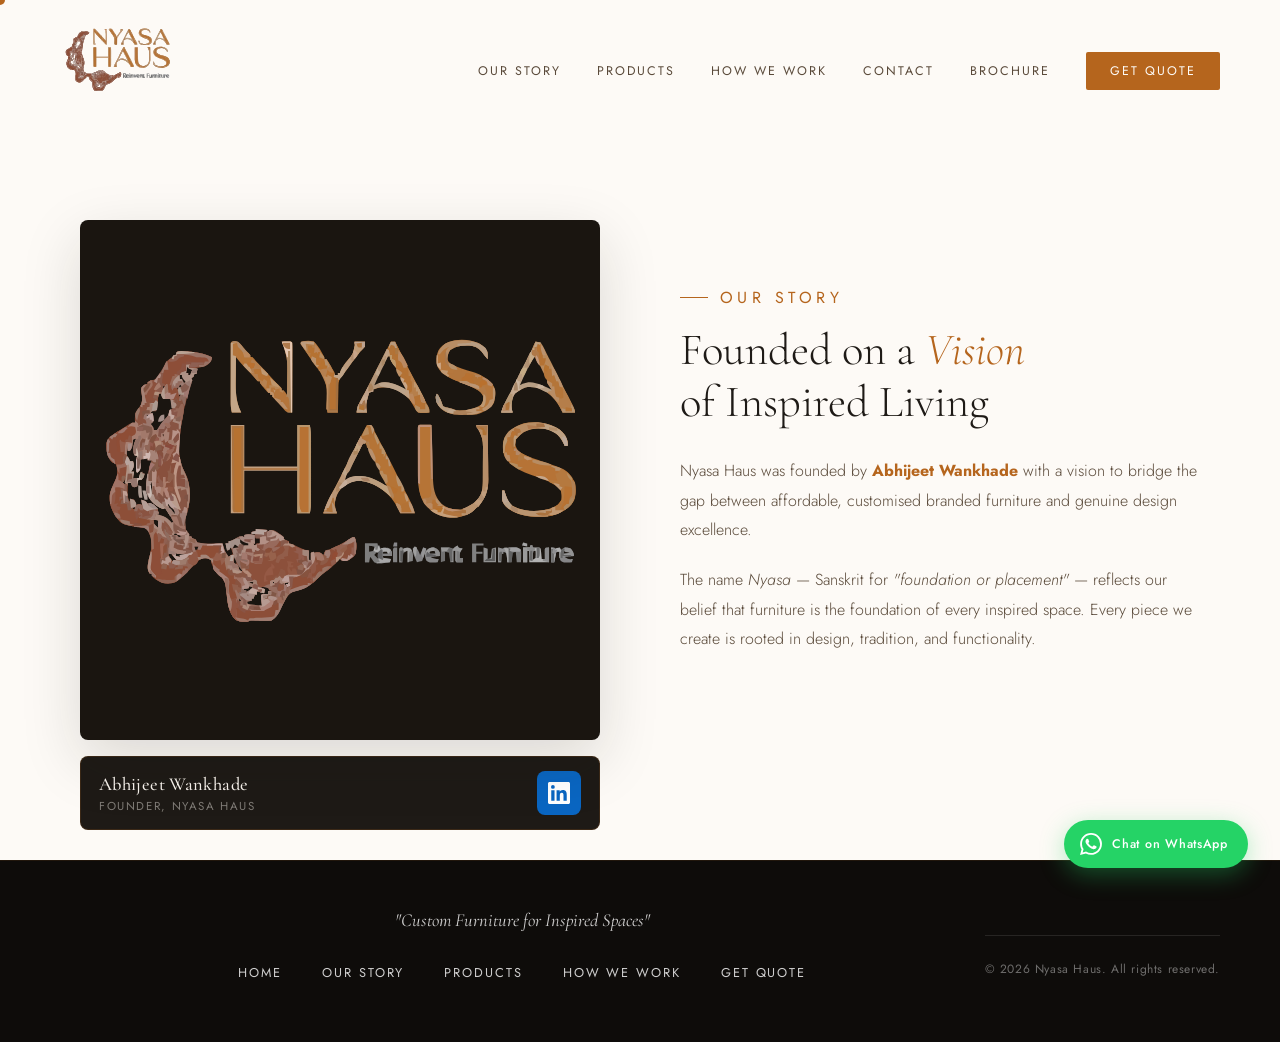
==== commit 6dd948c2: "feat: add founder LinkedIn badge below image on About page" ====
--- a/about.html
+++ b/about.html
@@ -62,10 +62,23 @@
       <div class="about-grid">
         <div class="about-visual reveal">
           <div class="about-card about-card-main"
-            style="background:#ddd; width:100%; height:100%; border-radius:8px; overflow:hidden;">
-            <!-- Dummy Image placeholder -->
+            style="background:#1a1510; width:100%; height:100%; border-radius:8px; overflow:hidden; position:relative;">
             <img src="nysa_logo.svg" alt="Founder" style="width:100%; height:100%; object-fit:cover;">
           </div>
+          <!-- Founder name + LinkedIn badge -->
+          <a href="https://www.linkedin.com/in/abhijeet-wankhade-3778001b/" target="_blank" rel="noopener"
+            class="founder-badge">
+            <div class="founder-badge-info">
+              <span class="founder-badge-name">Abhijeet Wankhade</span>
+              <span class="founder-badge-title">Founder, Nyasa Haus</span>
+            </div>
+            <div class="founder-badge-li">
+              <!-- LinkedIn SVG icon -->
+              <svg xmlns="http://www.w3.org/2000/svg" viewBox="0 0 24 24" fill="currentColor" width="22" height="22">
+                <path d="M20.447 20.452h-3.554v-5.569c0-1.328-.027-3.037-1.852-3.037-1.853 0-2.136 1.445-2.136 2.939v5.667H9.351V9h3.414v1.561h.046c.477-.9 1.637-1.85 3.37-1.85 3.601 0 4.267 2.37 4.267 5.455v6.286zM5.337 7.433a2.062 2.062 0 01-2.063-2.065 2.064 2.064 0 112.063 2.065zm1.782 13.019H3.555V9h3.564v11.452zM22.225 0H1.771C.792 0 0 .774 0 1.729v20.542C0 23.227.792 24 1.771 24h20.451C23.2 24 24 23.227 24 22.271V1.729C24 .774 23.2 0 22.222 0h.003z"/>
+              </svg>
+            </div>
+          </a>
         </div>
         <div class="about-text">
           <div class="section-label reveal">Our Story</div>
--- a/style.css
+++ b/style.css
@@ -2037,6 +2037,66 @@
   margin-top: -20px;
 }
 
+/* ── Founder LinkedIn Badge (About page) ── */
+.founder-badge {
+  display: flex;
+  align-items: center;
+  justify-content: space-between;
+  gap: 14px;
+  margin-top: 16px;
+  padding: 14px 18px;
+  background: var(--charcoal);
+  border: 1px solid rgba(181, 101, 29, 0.2);
+  border-radius: 8px;
+  text-decoration: none;
+  transition: border-color 0.3s, background 0.3s, transform 0.2s;
+}
+
+.founder-badge:hover {
+  border-color: #0a66c2;
+  background: rgba(10, 102, 194, 0.08);
+  transform: translateY(-2px);
+}
+
+.founder-badge-info {
+  display: flex;
+  flex-direction: column;
+  gap: 3px;
+}
+
+.founder-badge-name {
+  font-family: 'Cormorant Garamond', serif;
+  font-size: 1.15rem;
+  font-weight: 500;
+  color: var(--cream);
+  letter-spacing: 0.02em;
+}
+
+.founder-badge-title {
+  font-family: 'Jost', sans-serif;
+  font-size: 0.72rem;
+  letter-spacing: 0.14em;
+  text-transform: uppercase;
+  color: rgba(249, 244, 238, 0.45);
+}
+
+.founder-badge-li {
+  display: flex;
+  align-items: center;
+  justify-content: center;
+  width: 44px;
+  height: 44px;
+  border-radius: 8px;
+  background: #0a66c2;
+  color: #fff;
+  flex-shrink: 0;
+  transition: background 0.2s;
+}
+
+.founder-badge:hover .founder-badge-li {
+  background: #0851a0;
+}
+
 .hero-tagline {
   font-family: 'Jost', sans-serif;
   font-size: clamp(3.5rem, 6vw, 6.5rem);
@@ -2284,37 +2344,36 @@
   color: var(--gold);
 }
 
-/* â”€â”€ Lazy-loaded image grid inside lightbox â”€â”€ */
+/* -- Masonry columns layout for product lightbox images -- */
 .prod-lightbox-grid {
-  display: grid;
-  grid-template-columns: repeat(5, 1fr);
-  gap: 4px;
+  columns: 4;
+  column-gap: 6px;
   padding: 8px;
 }
 
 @media (max-width: 1024px) {
   .prod-lightbox-grid {
-    grid-template-columns: repeat(3, 1fr);
-  }
-}
-
-/* When card is NOT expanded (mobile single col), use 2 cols */
+    columns: 3;
+  }
+}
+
 @media (max-width: 600px) {
   .prod-lightbox-grid {
-    grid-template-columns: repeat(2, 1fr);
+    columns: 2;
   }
 }
 
 .prod-lightbox-grid img {
   width: 100%;
-  aspect-ratio: 4/3;
-  object-fit: cover;
   display: block;
+  object-fit: contain;
+  border-radius: 4px;
+  margin-bottom: 6px;  /* gap between items in same column */
+  break-inside: avoid; /* prevent column breaks mid-image */
   opacity: 0;
   transform: translateY(12px);
   transition: opacity 0.45s ease, transform 0.45s ease;
   cursor: zoom-in;
-  position: relative;
 }
 
 .prod-lightbox-grid img.img-loaded {
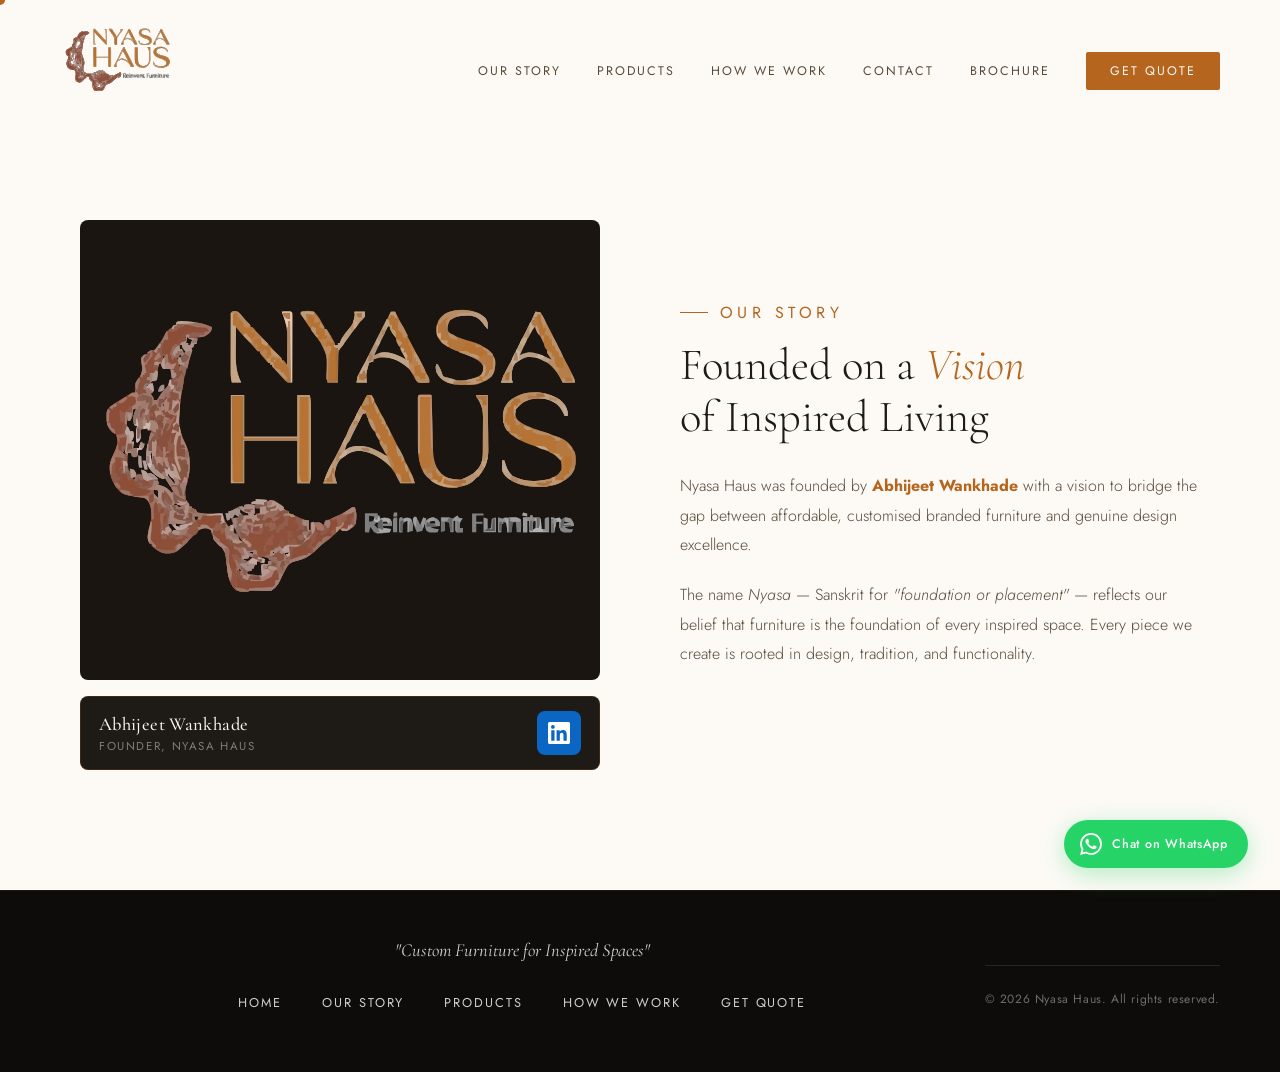
==== commit 8996320b: "refactor: update founder photo component structure and styling for improved layout consistency" ====
--- a/about.html
+++ b/about.html
@@ -61,9 +61,9 @@
     <div class="container">
       <div class="about-grid">
         <div class="about-visual reveal">
-          <div class="about-card about-card-main"
-            style="background:#1a1510; width:100%; height:100%; border-radius:8px; overflow:hidden; position:relative;">
-            <img src="nysa_logo.svg" alt="Founder" style="width:100%; height:100%; object-fit:cover;">
+          <!-- Founder photo area -->
+          <div class="founder-photo-wrap">
+            <img src="nysa_logo.svg" alt="Founder - Abhijeet Wankhade" class="founder-photo">
           </div>
           <!-- Founder name + LinkedIn badge -->
           <a href="https://www.linkedin.com/in/abhijeet-wankhade-3778001b/" target="_blank" rel="noopener"
@@ -73,7 +73,6 @@
               <span class="founder-badge-title">Founder, Nyasa Haus</span>
             </div>
             <div class="founder-badge-li">
-              <!-- LinkedIn SVG icon -->
               <svg xmlns="http://www.w3.org/2000/svg" viewBox="0 0 24 24" fill="currentColor" width="22" height="22">
                 <path d="M20.447 20.452h-3.554v-5.569c0-1.328-.027-3.037-1.852-3.037-1.853 0-2.136 1.445-2.136 2.939v5.667H9.351V9h3.414v1.561h.046c.477-.9 1.637-1.85 3.37-1.85 3.601 0 4.267 2.37 4.267 5.455v6.286zM5.337 7.433a2.062 2.062 0 01-2.063-2.065 2.064 2.064 0 112.063 2.065zm1.782 13.019H3.555V9h3.564v11.452zM22.225 0H1.771C.792 0 0 .774 0 1.729v20.542C0 23.227.792 24 1.771 24h20.451C23.2 24 24 23.227 24 22.271V1.729C24 .774 23.2 0 22.222 0h.003z"/>
               </svg>
--- a/style.css
+++ b/style.css
@@ -585,8 +585,25 @@
 }
 
 .about-visual {
-  position: relative;
-  height: 520px;
+  display: flex;
+  flex-direction: column;
+  gap: 0;
+}
+
+/* ── Founder photo block ── */
+.founder-photo-wrap {
+  width: 100%;
+  height: 460px;
+  border-radius: 8px;
+  overflow: hidden;
+  background: #1a1510;
+}
+
+.founder-photo {
+  width: 100%;
+  height: 100%;
+  object-fit: cover;
+  display: block;
 }
 
 .about-card {
@@ -1701,8 +1718,11 @@
   }
 
   .about-visual {
-    height: 350px;
-    margin-bottom: 20px;
+    margin-bottom: 40px;
+  }
+
+  .founder-photo-wrap {
+    height: 260px;
   }
 
   .about-pillars {
@@ -2049,6 +2069,7 @@
   border: 1px solid rgba(181, 101, 29, 0.2);
   border-radius: 8px;
   text-decoration: none;
+  color: inherit; /* prevent browser default link colour */
   transition: border-color 0.3s, background 0.3s, transform 0.2s;
 }
 
@@ -2056,6 +2077,7 @@
   border-color: #0a66c2;
   background: rgba(10, 102, 194, 0.08);
   transform: translateY(-2px);
+  color: inherit; /* keep text colours unchanged on hover */
 }
 
 .founder-badge-info {
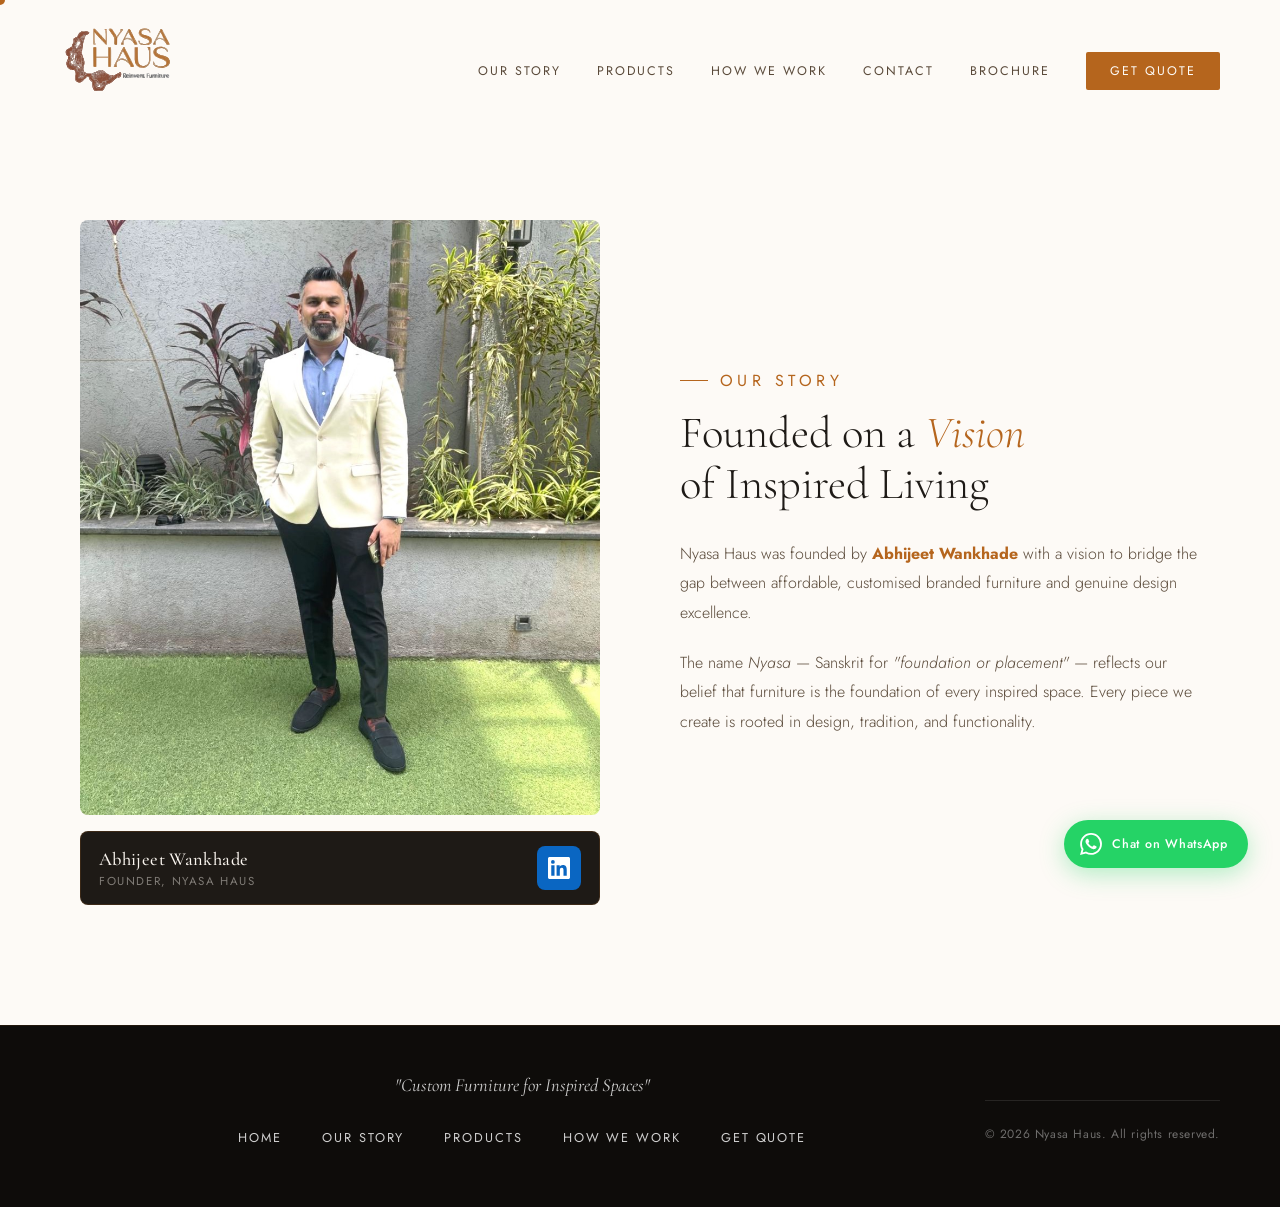
==== commit 81285c47: "refactor: replace hero slider with static image and update founder profile assets and layout styling" ====
--- a/about.html
+++ b/about.html
@@ -26,7 +26,8 @@
       <!-- <li><a href="projects.html">Our Projects</a></li> -->
       <li><a href="how-we-work.html">How We Work</a></li>
       <li><a href="contact.html">Contact</a></li>
-      <li><a href="https://drive.google.com/drive/u/0/folders/1VdUtVTle_fMXnNMbzQ4u52gij57N4GYP" target="_blank">Brochure</a></li>
+      <li><a href="https://drive.google.com/drive/u/0/folders/1VdUtVTle_fMXnNMbzQ4u52gij57N4GYP"
+          target="_blank">Brochure</a></li>
       <li><a href="contact.html" class="nav-cta">Get Quote</a></li>
     </ul>
 
@@ -49,7 +50,8 @@
       <!-- <li><a href="projects.html" onclick="toggleMobileNav()">Our Projects</a></li> -->
       <li><a href="how-we-work.html" onclick="toggleMobileNav()">How We Work</a></li>
       <li><a href="contact.html" onclick="toggleMobileNav()">Contact</a></li>
-      <li><a href="https://drive.google.com/drive/u/0/folders/1VdUtVTle_fMXnNMbzQ4u52gij57N4GYP" target="_blank" onclick="toggleMobileNav()">Brochure</a></li>
+      <li><a href="https://drive.google.com/drive/u/0/folders/1VdUtVTle_fMXnNMbzQ4u52gij57N4GYP" target="_blank"
+          onclick="toggleMobileNav()">Brochure</a></li>
       <li><a href="contact.html" onclick="toggleMobileNav()" style="color: var(--gold); margin-top: 20px;">Get Quote</a>
       </li>
     </ul>
@@ -63,7 +65,7 @@
         <div class="about-visual reveal">
           <!-- Founder photo area -->
           <div class="founder-photo-wrap">
-            <img src="nysa_logo.svg" alt="Founder - Abhijeet Wankhade" class="founder-photo">
+            <img src="abhijeet_2.jpeg" alt="Founder - Abhijeet Wankhade" class="founder-photo">
           </div>
           <!-- Founder name + LinkedIn badge -->
           <a href="https://www.linkedin.com/in/abhijeet-wankhade-3778001b/" target="_blank" rel="noopener"
@@ -74,7 +76,8 @@
             </div>
             <div class="founder-badge-li">
               <svg xmlns="http://www.w3.org/2000/svg" viewBox="0 0 24 24" fill="currentColor" width="22" height="22">
-                <path d="M20.447 20.452h-3.554v-5.569c0-1.328-.027-3.037-1.852-3.037-1.853 0-2.136 1.445-2.136 2.939v5.667H9.351V9h3.414v1.561h.046c.477-.9 1.637-1.85 3.37-1.85 3.601 0 4.267 2.37 4.267 5.455v6.286zM5.337 7.433a2.062 2.062 0 01-2.063-2.065 2.064 2.064 0 112.063 2.065zm1.782 13.019H3.555V9h3.564v11.452zM22.225 0H1.771C.792 0 0 .774 0 1.729v20.542C0 23.227.792 24 1.771 24h20.451C23.2 24 24 23.227 24 22.271V1.729C24 .774 23.2 0 22.222 0h.003z"/>
+                <path
+                  d="M20.447 20.452h-3.554v-5.569c0-1.328-.027-3.037-1.852-3.037-1.853 0-2.136 1.445-2.136 2.939v5.667H9.351V9h3.414v1.561h.046c.477-.9 1.637-1.85 3.37-1.85 3.601 0 4.267 2.37 4.267 5.455v6.286zM5.337 7.433a2.062 2.062 0 01-2.063-2.065 2.064 2.064 0 112.063 2.065zm1.782 13.019H3.555V9h3.564v11.452zM22.225 0H1.771C.792 0 0 .774 0 1.729v20.542C0 23.227.792 24 1.771 24h20.451C23.2 24 24 23.227 24 22.271V1.729C24 .774 23.2 0 22.222 0h.003z" />
               </svg>
             </div>
           </a>
@@ -85,7 +88,9 @@
             Founded on a <em>Vision</em><br>of Inspired Living
           </h2>
           <div class="reveal reveal-delay-2" style="margin-top:28px;">
-            <p>Nyasa Haus was founded by <a href="https://www.linkedin.com/in/abhijeet-wankhade-3778001b/" target="_blank" style="color:var(--teak); text-decoration:none;"><strong>Abhijeet Wankhade</strong></a> with a vision to
+            <p>Nyasa Haus was founded by <a href="https://www.linkedin.com/in/abhijeet-wankhade-3778001b/"
+                target="_blank" style="color:var(--teak); text-decoration:none;"><strong>Abhijeet Wankhade</strong></a>
+              with a vision to
               bridge the gap between affordable, customised branded furniture and genuine design excellence.</p>
             <p>The name <em>Nyasa</em> — Sanskrit for <em>"foundation or placement"</em> — reflects our belief that
               furniture is the foundation of every inspired space. Every piece we create is rooted in design, tradition,
--- a/style.css
+++ b/style.css
@@ -1,4 +1,4 @@
-*,
+﻿*,
 *::before,
 *::after {
   margin: 0;
@@ -378,7 +378,7 @@
   overflow: hidden;
 }
 
-.hero-slider {
+.hero-image-wrap {
   width: 100%;
   height: 100%;
   position: relative;
@@ -386,23 +386,11 @@
   background: var(--charcoal);
 }
 
-.hero-slide {
-  position: absolute;
-  top: 0;
-  left: 0;
+.hero-static-image {
   width: 100%;
   height: 100%;
   object-fit: cover;
-  opacity: 0;
-  transform: scale(1.05); /* Slight zoom for luxurious effect */
-  transition: opacity 1.5s ease-in-out, transform 5s linear;
-  z-index: 1;
-}
-
-.hero-slide.active {
-  opacity: 1;
-  transform: scale(1); /* Zooms out slightly while visible */
-  z-index: 2;
+  display: block;
 }
 
 /* Placeholder gradient for hero image */
@@ -593,7 +581,7 @@
 /* ── Founder photo block ── */
 .founder-photo-wrap {
   width: 100%;
-  height: 460px;
+  height: auto;
   border-radius: 8px;
   overflow: hidden;
   background: #1a1510;
@@ -601,8 +589,7 @@
 
 .founder-photo {
   width: 100%;
-  height: 100%;
-  object-fit: cover;
+  height: auto;
   display: block;
 }
 
@@ -1699,10 +1686,11 @@
     grid-template-columns: 1fr 1fr;
     gap: 20px;
     padding: 30px 20px;
-    background: var(--cream);
+    background: var(--charcoal);
     opacity: 1;
-    animation: fadeIn 0.8s 1.1s forwards;
+    animation: fadeIn 0.8s 0.2s forwards;
     width: 100%;
+    z-index: 10;
   }
 
   .hero-stat {
@@ -2069,7 +2057,8 @@
   border: 1px solid rgba(181, 101, 29, 0.2);
   border-radius: 8px;
   text-decoration: none;
-  color: inherit; /* prevent browser default link colour */
+  color: inherit;
+  /* prevent browser default link colour */
   transition: border-color 0.3s, background 0.3s, transform 0.2s;
 }
 
@@ -2077,7 +2066,8 @@
   border-color: #0a66c2;
   background: rgba(10, 102, 194, 0.08);
   transform: translateY(-2px);
-  color: inherit; /* keep text colours unchanged on hover */
+  color: inherit;
+  /* keep text colours unchanged on hover */
 }
 
 .founder-badge-info {
@@ -2390,8 +2380,10 @@
   display: block;
   object-fit: contain;
   border-radius: 4px;
-  margin-bottom: 6px;  /* gap between items in same column */
-  break-inside: avoid; /* prevent column breaks mid-image */
+  margin-bottom: 6px;
+  /* gap between items in same column */
+  break-inside: avoid;
+  /* prevent column breaks mid-image */
   opacity: 0;
   transform: translateY(12px);
   transition: opacity 0.45s ease, transform 0.45s ease;
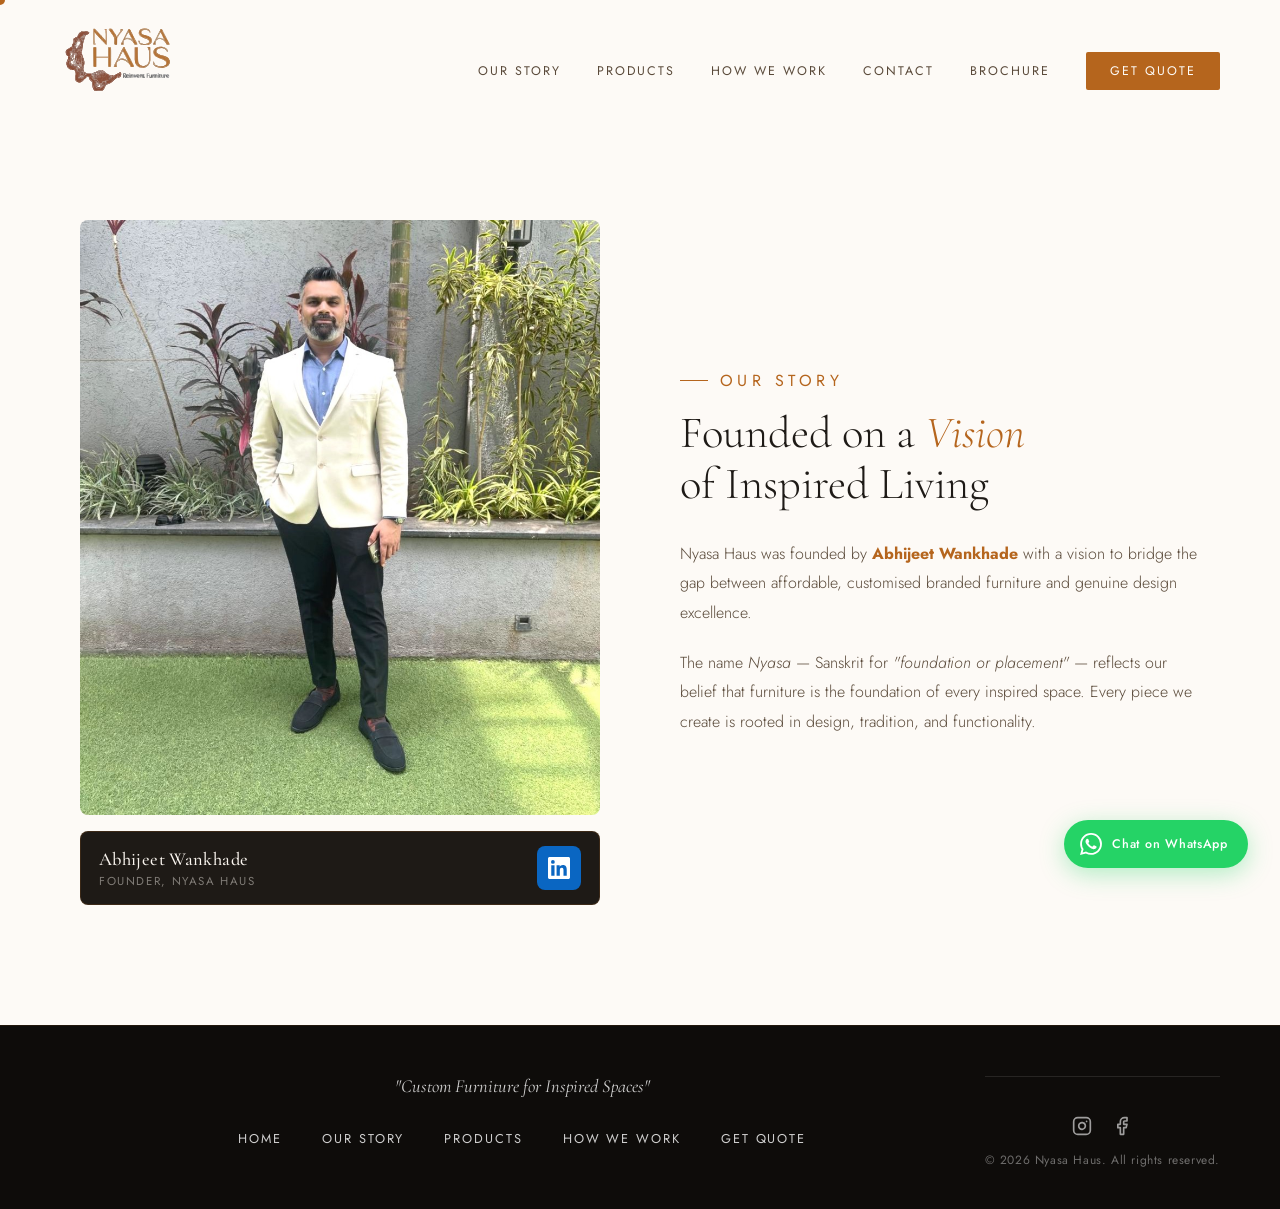
==== commit c57d8c4c: "feat: add Instagram and Facebook social media links to mobile navigation and footer across all pages" ====
--- a/about.html
+++ b/about.html
@@ -55,6 +55,14 @@
       <li><a href="contact.html" onclick="toggleMobileNav()" style="color: var(--gold); margin-top: 20px;">Get Quote</a>
       </li>
     </ul>
+    <div class="social-links mobile-socials">
+      <a href="http://instagram.com/nyasa.haus" target="_blank" rel="noopener" class="social-icon" aria-label="Instagram">
+        <svg xmlns="http://www.w3.org/2000/svg" viewBox="0 0 24 24" fill="none" stroke="currentColor" stroke-width="2" stroke-linecap="round" stroke-linejoin="round"><rect width="20" height="20" x="2" y="2" rx="5" ry="5"/><path d="M16 11.37A4 4 0 1 1 12.63 8 4 4 0 0 1 16 11.37z"/><line x1="17.5" x2="17.51" y1="6.5" y2="6.5"/></svg>
+      </a>
+      <a href="https://www.facebook.com/profile.php?id=61576452822182" target="_blank" rel="noopener" class="social-icon" aria-label="Facebook">
+        <svg xmlns="http://www.w3.org/2000/svg" viewBox="0 0 24 24" fill="none" stroke="currentColor" stroke-width="2" stroke-linecap="round" stroke-linejoin="round"><path d="M18 2h-3a5 5 0 0 0-5 5v3H7v4h3v8h4v-8h3l1-4h-4V7a1 1 0 0 1 1-1h3z"/></svg>
+      </a>
+    </div>
   </div>
 
 
@@ -143,7 +151,15 @@
       </div>
     </div>
     <div class="footer-bottom"
-      style="text-align: center; padding-top: 24px; border-top: 1px solid rgba(255,255,255,0.1); margin-top: 10px;">
+      style="text-align: center; padding-top: 24px; border-top: 1px solid rgba(255,255,255,0.1); margin-top: 10px; display: flex; flex-direction: column; align-items: center; gap: 15px;">
+      <div class="social-links footer-socials">
+        <a href="http://instagram.com/nyasa.haus" target="_blank" rel="noopener" class="social-icon" aria-label="Instagram">
+          <svg xmlns="http://www.w3.org/2000/svg" viewBox="0 0 24 24" fill="none" stroke="currentColor" stroke-width="2" stroke-linecap="round" stroke-linejoin="round"><rect width="20" height="20" x="2" y="2" rx="5" ry="5"/><path d="M16 11.37A4 4 0 1 1 12.63 8 4 4 0 0 1 16 11.37z"/><line x1="17.5" x2="17.51" y1="6.5" y2="6.5"/></svg>
+        </a>
+        <a href="https://www.facebook.com/profile.php?id=61576452822182" target="_blank" rel="noopener" class="social-icon" aria-label="Facebook">
+          <svg xmlns="http://www.w3.org/2000/svg" viewBox="0 0 24 24" fill="none" stroke="currentColor" stroke-width="2" stroke-linecap="round" stroke-linejoin="round"><path d="M18 2h-3a5 5 0 0 0-5 5v3H7v4h3v8h4v-8h3l1-4h-4V7a1 1 0 0 1 1-1h3z"/></svg>
+        </a>
+      </div>
       <div class="footer-copy" style="font-size: 0.75rem; color: rgba(255,255,255,0.4); letter-spacing: 0.05em;">© 2026
         Nyasa Haus. All rights reserved.</div>
     </div>
--- a/style.css
+++ b/style.css
@@ -2581,4 +2581,37 @@
   #prod-img-viewer-next {
     right: 8px;
   }
-}+}
+/* ── SOCIAL LINKS ── */
+.social-links {
+  display: flex;
+  gap: 20px;
+  align-items: center;
+}
+
+.social-icon {
+  color: rgba(255, 255, 255, 0.6);
+  transition: color 0.3s, transform 0.3s;
+  display: flex;
+  align-items: center;
+  justify-content: center;
+}
+
+.social-icon:hover {
+  color: var(--gold);
+  transform: translateY(-3px);
+}
+
+.social-icon svg {
+  width: 20px;
+  height: 20px;
+}
+
+.mobile-socials {
+  margin-top: 40px;
+  justify-content: center;
+}
+
+.footer-socials {
+  margin-top: 15px;
+}
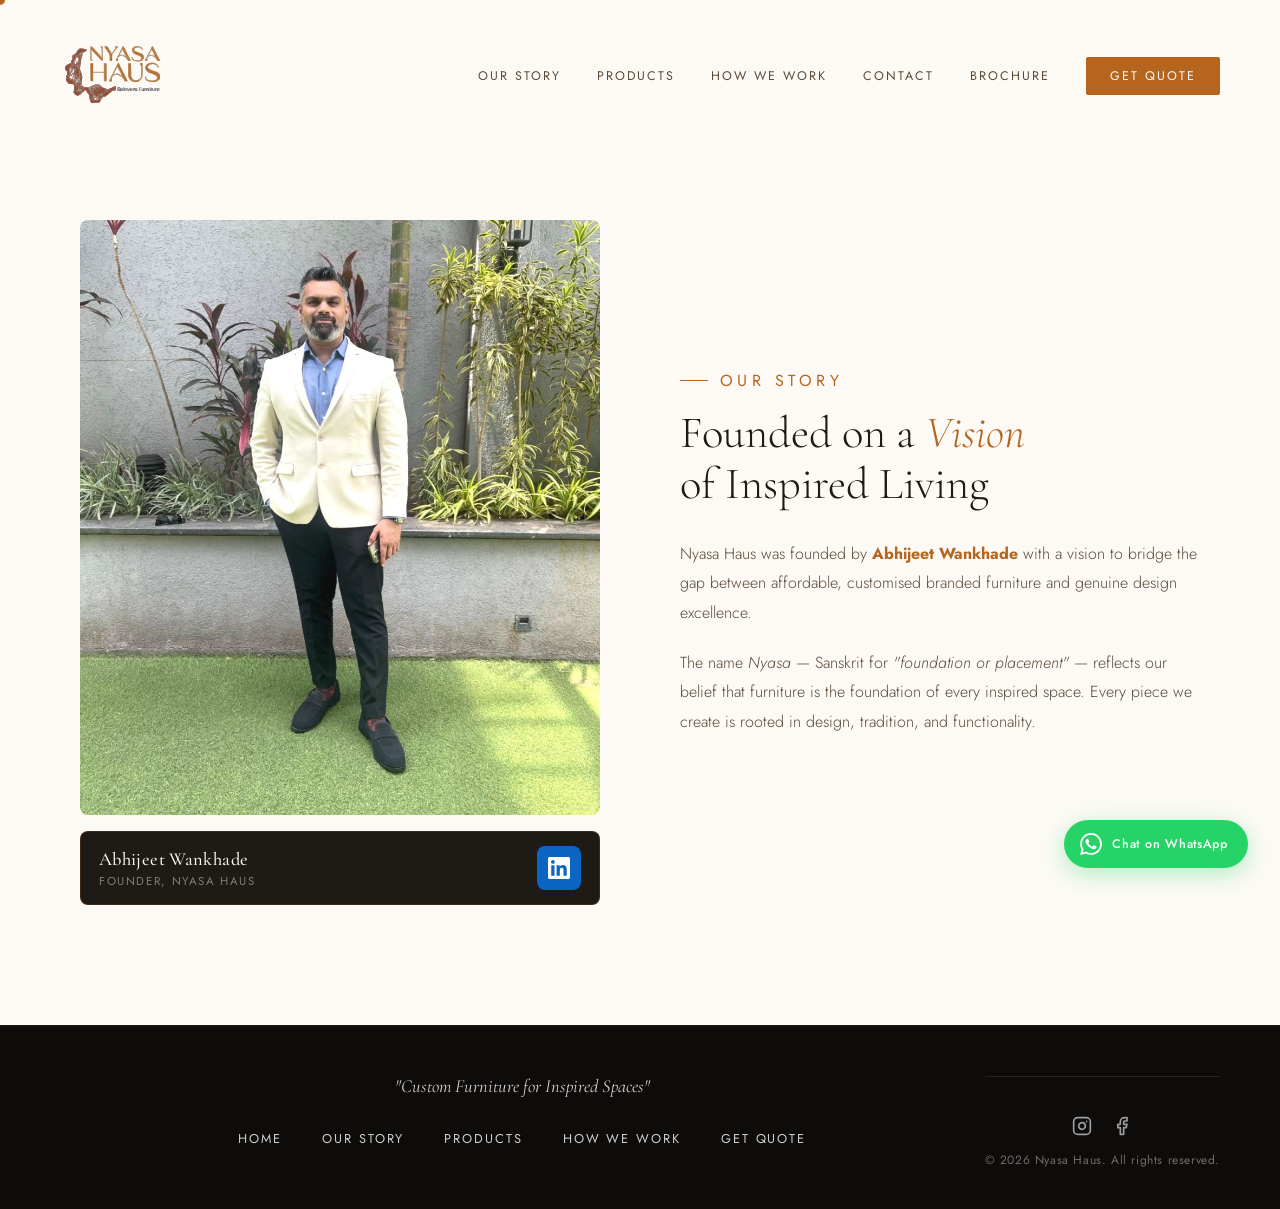
==== commit c152495f: "style: increase section heading font size and add spacing to social links container" ====
--- a/about.html
+++ b/about.html
@@ -4,7 +4,9 @@
 <head>
   <meta charset="UTF-8">
   <meta name="viewport" content="width=device-width, initial-scale=1.0">
-  <title>Nyasa Haus — Reinvent Furniture</title>
+  <title>Our Story — Nyasa Haus | Handcrafted Furniture Heritage</title>
+  <meta name="description" content="Discover the vision behind Nyasa Haus. Learn how we blend traditional craftsmanship with modern design to create custom furniture that tells a story.">
+  <meta name="keywords" content="Nyasa Haus story, furniture craftsmanship, artisan furniture Nashik, bespoke furniture design, furniture heritage">
   <link rel="icon" type="image/svg+xml" href="nysa_logo.svg">
   <link
     href="https://fonts.googleapis.com/css2?family=Cormorant+Garamond:ital,wght@0,300;0,400;0,500;0,600;1,300;1,400&family=Jost:wght@300;400;500&display=swap"
--- a/style.css
+++ b/style.css
@@ -160,6 +160,8 @@
   z-index: 102;
   /* Above overlay */
   padding: 10px;
+  height: 44px;
+  justify-content: center;
 }
 
 .hamburger span {
@@ -226,7 +228,7 @@
 
 /* â”€â”€ HERO â”€â”€ */
 #hero {
-  min-height: 100vh;
+  min-height: 62vh;
   display: grid;
   grid-template-columns: 1fr 1fr;
   position: relative;
@@ -238,7 +240,7 @@
   display: flex;
   flex-direction: column;
   justify-content: flex-end;
-  padding: 100px 70px 80px;
+  padding: 65px 60px 45px;
   position: relative;
   overflow: hidden;
 }
@@ -251,22 +253,22 @@
 }
 
 .hero-tag {
-  font-size: 1.0rem;
+  font-size: 0.95rem;
   letter-spacing: 0.25em;
   text-transform: uppercase;
   color: var(--gold);
-  margin-bottom: 24px;
+  margin-bottom: 20px;
   opacity: 0;
   animation: fadeUp 0.8s 0.3s forwards;
 }
 
 .hero-headline {
   font-family: 'Cormorant Garamond', serif;
-  font-size: clamp(3.2rem, 5.5vw, 5.5rem);
+  font-size: clamp(2.4rem, 4vw, 3.5rem);
   font-weight: 300;
   line-height: 1.08;
   color: var(--cream);
-  margin-bottom: 30px;
+  margin-bottom: 24px;
   opacity: 0;
   animation: fadeUp 0.8s 0.5s forwards;
 }
@@ -277,11 +279,11 @@
 }
 
 .hero-desc {
-  font-size: 0.92rem;
-  line-height: 1.8;
+  font-size: 0.82rem;
+  line-height: 1.6;
   color: rgba(249, 244, 238, 0.6);
-  max-width: 380px;
-  margin-bottom: 24px;
+  max-width: 320px;
+  margin-bottom: 18px;
   font-weight: 300;
   opacity: 0;
   animation: fadeUp 0.8s 0.7s forwards;
@@ -296,8 +298,8 @@
   background: rgba(200, 150, 60, 0.15);
   border: 1px solid rgba(200, 150, 60, 0.3);
   color: var(--cream);
-  font-size: 0.8rem;
-  margin-bottom: 40px;
+  font-size: 0.78rem;
+  margin-bottom: 32px;
   opacity: 0;
   animation: fadeUp 0.8s 0.8s forwards;
   width: fit-content;
@@ -467,7 +469,7 @@
   font-family: 'Cormorant Garamond', serif;
   font-size: 2rem;
   font-weight: 500;
-  color: var(--teak-dark);
+  color: rgb(246, 255, 120);
   line-height: 1;
 }
 
@@ -475,7 +477,7 @@
   font-size: 0.62rem;
   letter-spacing: 0.15em;
   text-transform: uppercase;
-  color: var(--light-mid);
+  color: rgb(246, 255, 120);
   margin-top: 4px;
 }
 
@@ -578,7 +580,7 @@
   gap: 0;
 }
 
-/* ── Founder photo block ── */
+/* -- Founder photo block -- */
 .founder-photo-wrap {
   width: 100%;
   height: auto;
@@ -1051,7 +1053,7 @@
   display: flex;
   align-items: center;
   justify-content: center;
-  font-size: 2.2rem;
+  font-size: 2.7rem;
   margin-bottom: 20px;
   position: relative;
   z-index: 1;
@@ -1559,8 +1561,8 @@
   }
 
   .hero-left {
-    min-height: 80vh;
-    padding: 100px 40px 80px;
+    min-height: 55vh;
+    padding: 70px 40px 50px;
   }
 
   .hero-right {
@@ -1644,12 +1646,12 @@
   }
 
   .hero-left {
-    padding: 100px 20px 60px;
+    padding: 70px 20px 40px;
     min-height: auto;
   }
 
   .hero-headline {
-    font-size: 2.8rem;
+    font-size: 1.85rem;
   }
 
   .hero-desc {
@@ -2041,11 +2043,16 @@
 
 /* LOGO & TAGLINE & BROCHURE UPDATES â”€â”€ */
 .nav-logo img {
-  height: 115px;
-  margin-top: -20px;
-}
-
-/* ── Founder LinkedIn Badge (About page) ── */
+  height: clamp(80px, 10vw, 105px);
+  transition: height 0.3s ease;
+  margin-top: 0;
+}
+
+nav.scrolled .nav-logo img {
+  height: 60px;
+}
+
+/* -- Founder LinkedIn Badge (About page) -- */
 .founder-badge {
   display: flex;
   align-items: center;
@@ -2403,8 +2410,8 @@
   border-radius: 4px;
 }
 
-/* ── Hover zoom preview (desktop only) ── */
-/* ── Hover image float preview (desktop pointer devices only) ── */
+/* -- Hover zoom preview (desktop only) -- */
+/* -- Hover image float preview (desktop pointer devices only) -- */
 .prod-img-hover-preview {
   position: fixed;
   z-index: 9500;
@@ -2582,7 +2589,8 @@
     right: 8px;
   }
 }
-/* ── SOCIAL LINKS ── */
+
+/* -- SOCIAL LINKS -- */
 .social-links {
   display: flex;
   gap: 20px;
@@ -2614,4 +2622,4 @@
 
 .footer-socials {
   margin-top: 15px;
-}
+}
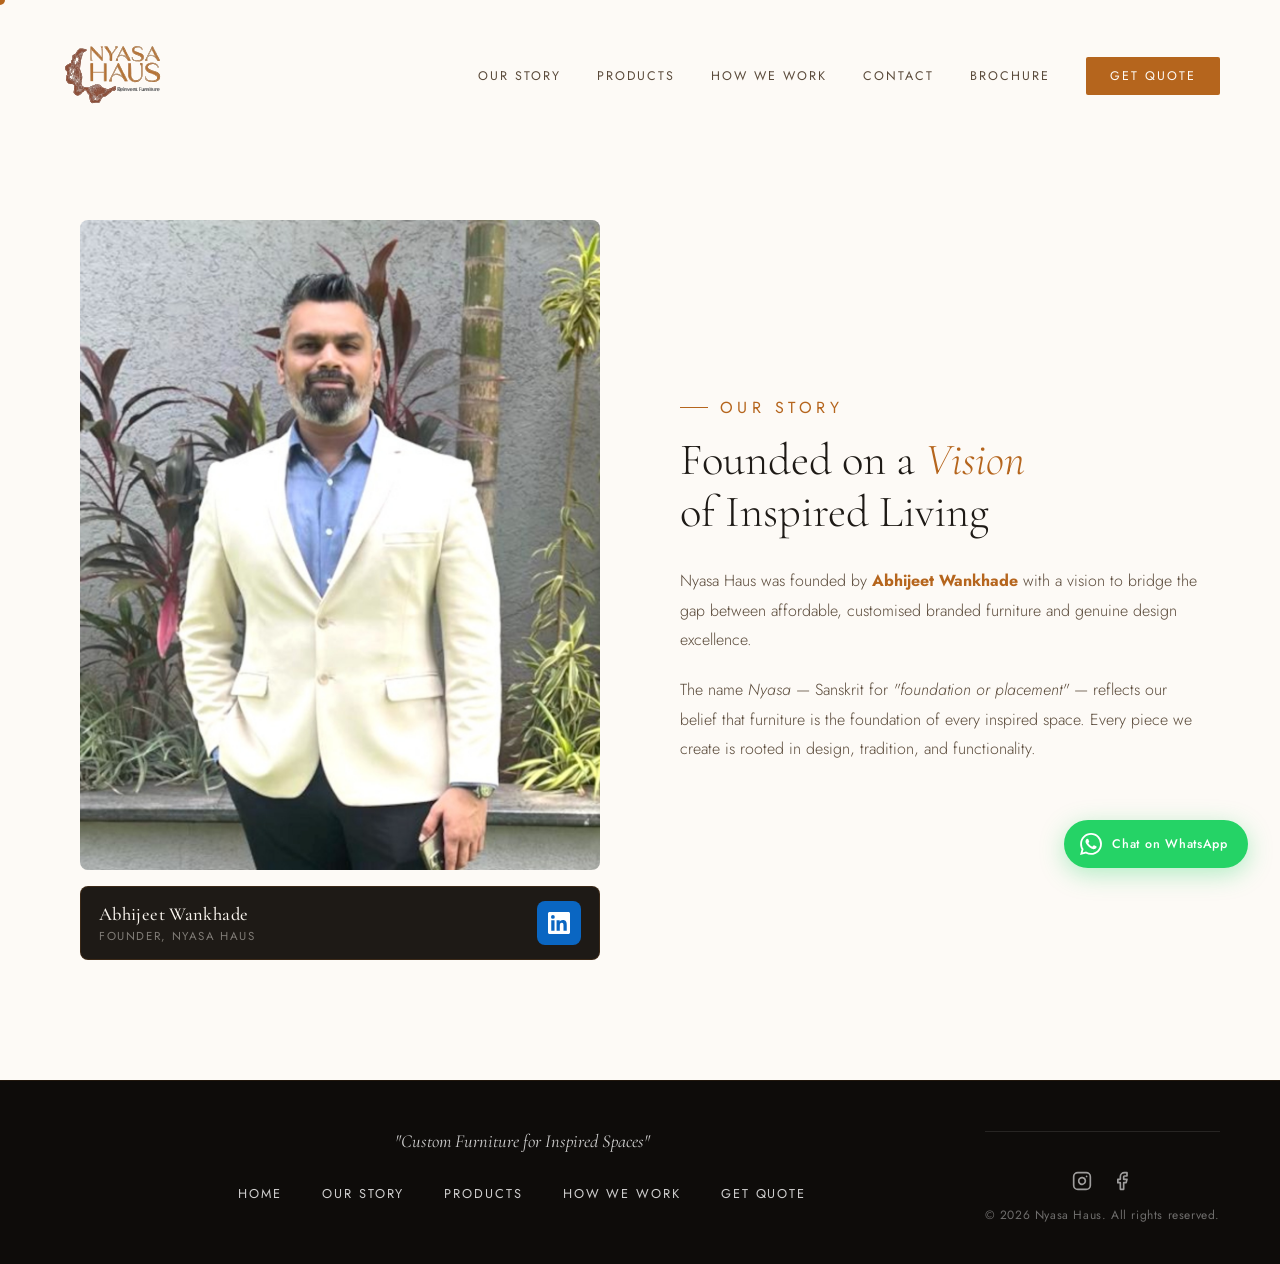
==== commit a5584452: "feat: update founder photo and refactor styling to use aspect-ratio for consistent portrait display" ====
--- a/about.html
+++ b/about.html
@@ -75,7 +75,7 @@
         <div class="about-visual reveal">
           <!-- Founder photo area -->
           <div class="founder-photo-wrap">
-            <img src="abhijeet_2.jpeg" alt="Founder - Abhijeet Wankhade" class="founder-photo">
+            <img src="abhijeet_pic.jpeg" alt="Founder - Abhijeet Wankhade" class="founder-photo">
           </div>
           <!-- Founder name + LinkedIn badge -->
           <a href="https://www.linkedin.com/in/abhijeet-wankhade-3778001b/" target="_blank" rel="noopener"
--- a/style.css
+++ b/style.css
@@ -1,4 +1,4 @@
-﻿*,
+*,
 *::before,
 *::after {
   margin: 0;
@@ -384,7 +384,7 @@
   width: 100%;
   height: 100%;
   position: relative;
-  overflow: hidden;
+  overflow: visible;
   background: var(--charcoal);
 }
 
@@ -450,6 +450,7 @@
   }
 }
 
+/* DEFAULT (Desktop) */
 .hero-stats {
   position: absolute;
   bottom: 40px;
@@ -461,6 +462,36 @@
   animation: fadeUp 0.8s 1.1s forwards;
 }
 
+@media (max-width: 768px) {
+  #hero {
+    display: flex;
+    flex-direction: column;
+  }
+
+  .hero-right {
+    width: 100%;
+  }
+}
+
+/* MOBILE FIX */
+@media (max-width: 768px) {
+  .hero-stats {
+    position: relative;
+    bottom: auto;
+    right: auto;
+    display: grid;
+    grid-template-columns: 1fr 1fr;
+    gap: 16px;
+    padding: 20px;
+    width: 100%;
+    background: var(--charcoal);
+
+    opacity: 1;
+    animation: none;
+    /* important */
+  }
+}
+
 .hero-stat {
   text-align: center;
 }
@@ -469,7 +500,7 @@
   font-family: 'Cormorant Garamond', serif;
   font-size: 2rem;
   font-weight: 500;
-  color: rgb(246, 255, 120);
+  color: rgba(255, 255, 255, 0.881);
   line-height: 1;
 }
 
@@ -477,7 +508,7 @@
   font-size: 0.62rem;
   letter-spacing: 0.15em;
   text-transform: uppercase;
-  color: rgb(246, 255, 120);
+  color: rgba(255, 255, 255, 0.881);
   margin-top: 4px;
 }
 
@@ -583,15 +614,19 @@
 /* -- Founder photo block -- */
 .founder-photo-wrap {
   width: 100%;
-  height: auto;
+  aspect-ratio: 4/5; /* Standard portrait ratio */
   border-radius: 8px;
   overflow: hidden;
   background: #1a1510;
+  display: flex;
+  align-items: center;
+  justify-content: center;
 }
 
 .founder-photo {
   width: 100%;
-  height: auto;
+  height: 100%;
+  object-fit: cover;
   display: block;
 }
 
@@ -1566,7 +1601,7 @@
   }
 
   .hero-right {
-    height: 50vh;
+    position: relative;
   }
 
   .about-grid,
@@ -1712,7 +1747,7 @@
   }
 
   .founder-photo-wrap {
-    height: 260px;
+    height: auto; /* Remove fixed height, use aspect-ratio instead */
   }
 
   .about-pillars {
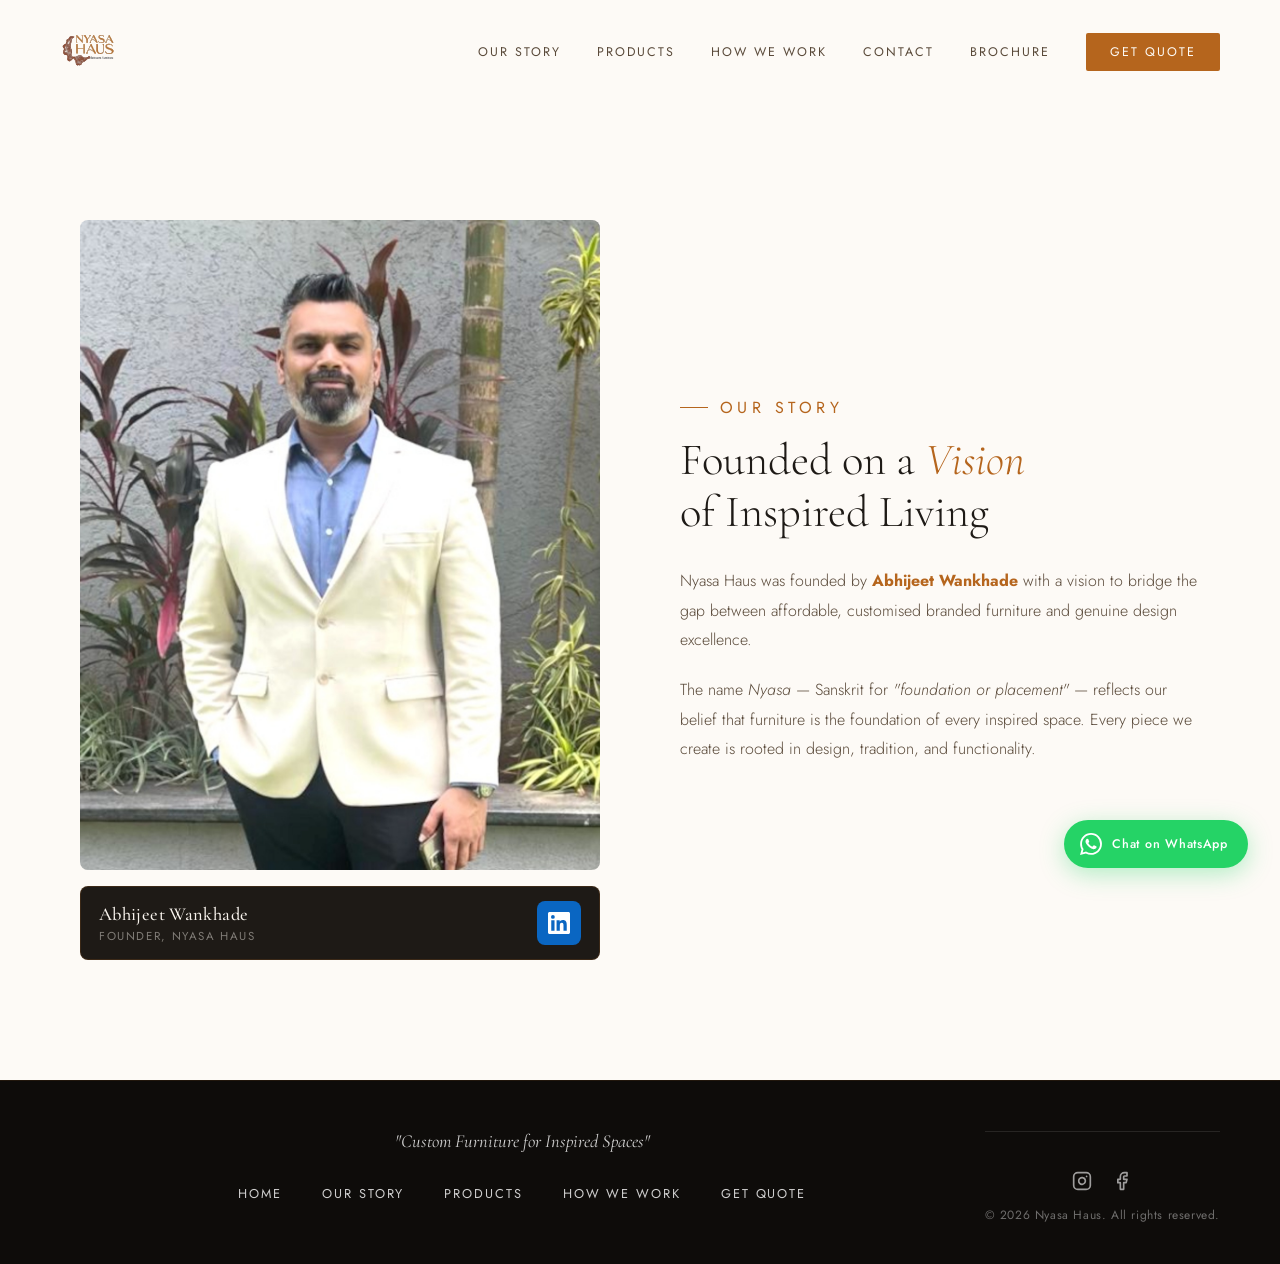
==== commit 49859812: "refactor: remove custom cursor implementation and standardize navigation logo heights" ====
--- a/about.html
+++ b/about.html
@@ -16,8 +16,7 @@
 
 <body>
 
-  <!-- Custom Cursor -->
-  <div id="cursor"></div>
+
 
   <!-- ── NAV ── -->
   <nav id="nav">
--- a/style.css
+++ b/style.css
@@ -31,33 +31,10 @@
   overflow-x: hidden;
 }
 
-/* â”€â”€ CURSOR â”€â”€ */
-body {
-  cursor: none;
-}
-
-#cursor {
-  width: 10px;
-  height: 10px;
-  background: var(--teak);
-  border-radius: 50%;
-  position: fixed;
-  top: 0;
-  left: 0;
-  pointer-events: none;
-  z-index: 9999;
-  transform: translate(-50%, -50%);
-  transition: transform 0.08s ease, width 0.25s ease, height 0.25s ease, background 0.25s ease;
-}
-
-#cursor.big {
-  width: 44px;
-  height: 44px;
-  background: transparent;
-  border: 1.5px solid var(--teak);
-}
-
-/* â”€â”€ NAV â”€â”€ */
+/* Navigation styles are defined below */
+
+
+/* NAV */
 nav {
   position: fixed;
   top: 0;
@@ -77,6 +54,23 @@
   padding: 14px 60px;
   box-shadow: 0 1px 0 var(--border);
 }
+
+/* Ensure nav is always visible on pages with dark headers before scroll */
+.page-contact nav,
+.page-projects nav {
+  background: rgba(253, 250, 246, 0.95);
+  backdrop-filter: blur(12px);
+  padding: 14px 60px; /* Match scrolled padding */
+  box-shadow: 0 1px 0 var(--border);
+}
+
+.page-contact nav .nav-logo img,
+.page-projects nav .nav-logo img {
+  height: 42px; /* Match scrolled logo height */
+}
+
+
+
 
 .nav-logo {
   display: flex;
@@ -597,6 +591,10 @@
   background: var(--warm-white);
 }
 
+#contact {
+  padding: var(--section-gap) 0 80px;
+}
+
 .about-grid {
   display: grid;
   grid-template-columns: 1fr 1fr;
@@ -614,7 +612,8 @@
 /* -- Founder photo block -- */
 .founder-photo-wrap {
   width: 100%;
-  aspect-ratio: 4/5; /* Standard portrait ratio */
+  aspect-ratio: 4/5;
+  /* Standard portrait ratio */
   border-radius: 8px;
   overflow: hidden;
   background: #1a1510;
@@ -760,7 +759,7 @@
   position: relative;
   height: 400px;
   overflow: hidden;
-  cursor: none;
+
 }
 
 .cat-bg {
@@ -898,7 +897,7 @@
   padding: 10px 20px;
   border: none;
   background: none;
-  cursor: none;
+
   border-bottom: 2px solid transparent;
   margin-bottom: -1px;
   transition: color 0.3s, border-color 0.3s;
@@ -1163,7 +1162,7 @@
   gap: 16px;
   align-items: center;
   transition: border-color 0.3s, background 0.3s;
-  cursor: none;
+
 }
 
 .mfg-location-card:hover {
@@ -1280,7 +1279,7 @@
 .gallery-item {
   overflow: hidden;
   position: relative;
-  cursor: none;
+
 }
 
 .gallery-item.tall {
@@ -1405,15 +1404,129 @@
   letter-spacing: 0.25em;
   text-transform: uppercase;
   color: var(--gold);
-  margin-bottom: 10px;
+  margin-bottom: 4px;
+  /* Reduced from 10px */
+}
+
+/* -- Reviews Section -- */
+#reviews {
+  background: var(--charcoal);
+  padding: 80px 0;
+  overflow: hidden;
+}
+
+.reviews-scroll-container {
+  margin-top: 40px;
+  position: relative;
+}
+
+.reviews-scroll {
+  display: flex;
+  gap: 24px;
+  overflow-x: auto;
+  scroll-snap-type: x mandatory;
+  padding: 20px 0 40px;
+  /* Hide scrollbar */
+  scrollbar-width: none;
+  /* Firefox */
+  -ms-overflow-style: none;
+  /* IE/Edge */
+}
+
+.reviews-scroll::-webkit-scrollbar {
+  display: none;
+  /* Chrome/Safari */
+}
+
+.review-card {
+  flex: 0 0 320px;
+  background: rgba(255, 255, 255, 0.03);
+  border: 1px solid rgba(181, 101, 29, 0.15);
+  border-radius: 12px;
+  padding: 32px;
+  scroll-snap-align: start;
+  transition: transform 0.3s, border-color 0.3s;
+}
+
+.review-card:hover {
+  transform: translateY(-5px);
+  border-color: rgba(181, 101, 29, 0.4);
+}
+
+.review-header {
+  display: flex;
+  justify-content: space-between;
+  align-items: center;
+  margin-bottom: 24px;
+}
+
+.avatar {
+  width: 44px;
+  height: 44px;
+  border-radius: 50%;
+  display: flex;
+  align-items: center;
+  justify-content: center;
+  font-family: 'Jost', sans-serif;
+  font-size: 0.85rem;
+  font-weight: 500;
+  letter-spacing: 0.05em;
+  color: var(--charcoal);
+}
+
+.avatar.f {
+  background: linear-gradient(135deg, #e9d5ca 0%, #c8963c 100%);
+}
+
+.avatar.m {
+  background: linear-gradient(135deg, #d2e0eb 0%, #7da0ca 100%);
+}
+
+.stars {
+  color: var(--gold);
+  font-size: 0.9rem;
+  letter-spacing: 2px;
+}
+
+.stars span {
+  color: rgba(255, 255, 255, 0.1);
+}
+
+.review-text {
+  font-family: 'Cormorant Garamond', serif;
+  font-size: 1.15rem;
+  line-height: 1.5;
+  color: var(--cream);
+  margin-bottom: 20px;
+  font-style: italic;
+  font-weight: 300;
+}
+
+.reviewer-name {
+  font-family: 'Jost', sans-serif;
+  font-size: 0.72rem;
+  text-transform: uppercase;
+  letter-spacing: 0.18em;
+  color: rgba(249, 244, 238, 0.5);
+}
+
+/* Ensure container doesn't clip children during scroll animation */
+#reviews .container {
+  overflow: visible;
 }
 
 .contact-block-value {
   font-family: 'Cormorant Garamond', serif;
-  font-size: 1.3rem;
+  font-size: 1.15rem;
+  /* Slightly smaller for compactness */
   color: var(--cream);
   font-weight: 300;
-  line-height: 1.5;
+  line-height: 1.4;
+}
+
+.contact-block {
+  margin-bottom: 10px;
+  /* Reduced from 24px */
 }
 
 .contact-form {
@@ -1481,7 +1594,7 @@
   letter-spacing: 0.18em;
   text-transform: uppercase;
   border-radius: 2px;
-  cursor: none;
+
   align-self: flex-start;
   transition: background 0.3s, transform 0.2s;
 }
@@ -1489,6 +1602,25 @@
 .form-submit:hover {
   background: var(--teak-light);
   transform: translateY(-2px);
+}
+
+/* -- Contact Map -- */
+.contact-map {
+  width: 100%;
+  height: 140px;
+  border-radius: 8px;
+  overflow: hidden;
+  margin-bottom: 12px;
+  /* Reduced from 20px */
+  border: 1px solid var(--border);
+  background: var(--charcoal);
+  position: relative;
+}
+
+.contact-map iframe {
+  width: 100%;
+  height: 100%;
+  filter: grayscale(0.2) contrast(1.1);
 }
 
 /* â”€â”€ FOOTER â”€â”€ */
@@ -1747,7 +1879,8 @@
   }
 
   .founder-photo-wrap {
-    height: auto; /* Remove fixed height, use aspect-ratio instead */
+    height: auto;
+    /* Remove fixed height, use aspect-ratio instead */
   }
 
   .about-pillars {
@@ -1819,8 +1952,14 @@
   }
 
   .contact-grid {
-    margin-top: 40px;
-    gap: 40px;
+    margin-top: 20px;
+    gap: 20px;
+    /* Reduced from 30px */
+  }
+
+  #contact {
+    padding: 40px 0 25px;
+    /* Reduced bottom padding further for mobile */
   }
 
   #setupGuide {
@@ -1858,9 +1997,6 @@
     cursor: auto;
   }
 
-  #cursor {
-    display: none;
-  }
 
   .cat-card,
   .pillar,
@@ -2078,14 +2214,15 @@
 
 /* LOGO & TAGLINE & BROCHURE UPDATES â”€â”€ */
 .nav-logo img {
-  height: clamp(80px, 10vw, 105px);
+  height: 56px; /* Restoring standard height */
   transition: height 0.3s ease;
   margin-top: 0;
 }
 
 nav.scrolled .nav-logo img {
-  height: 60px;
-}
+  height: 42px;
+}
+
 
 /* -- Founder LinkedIn Badge (About page) -- */
 .founder-badge {
